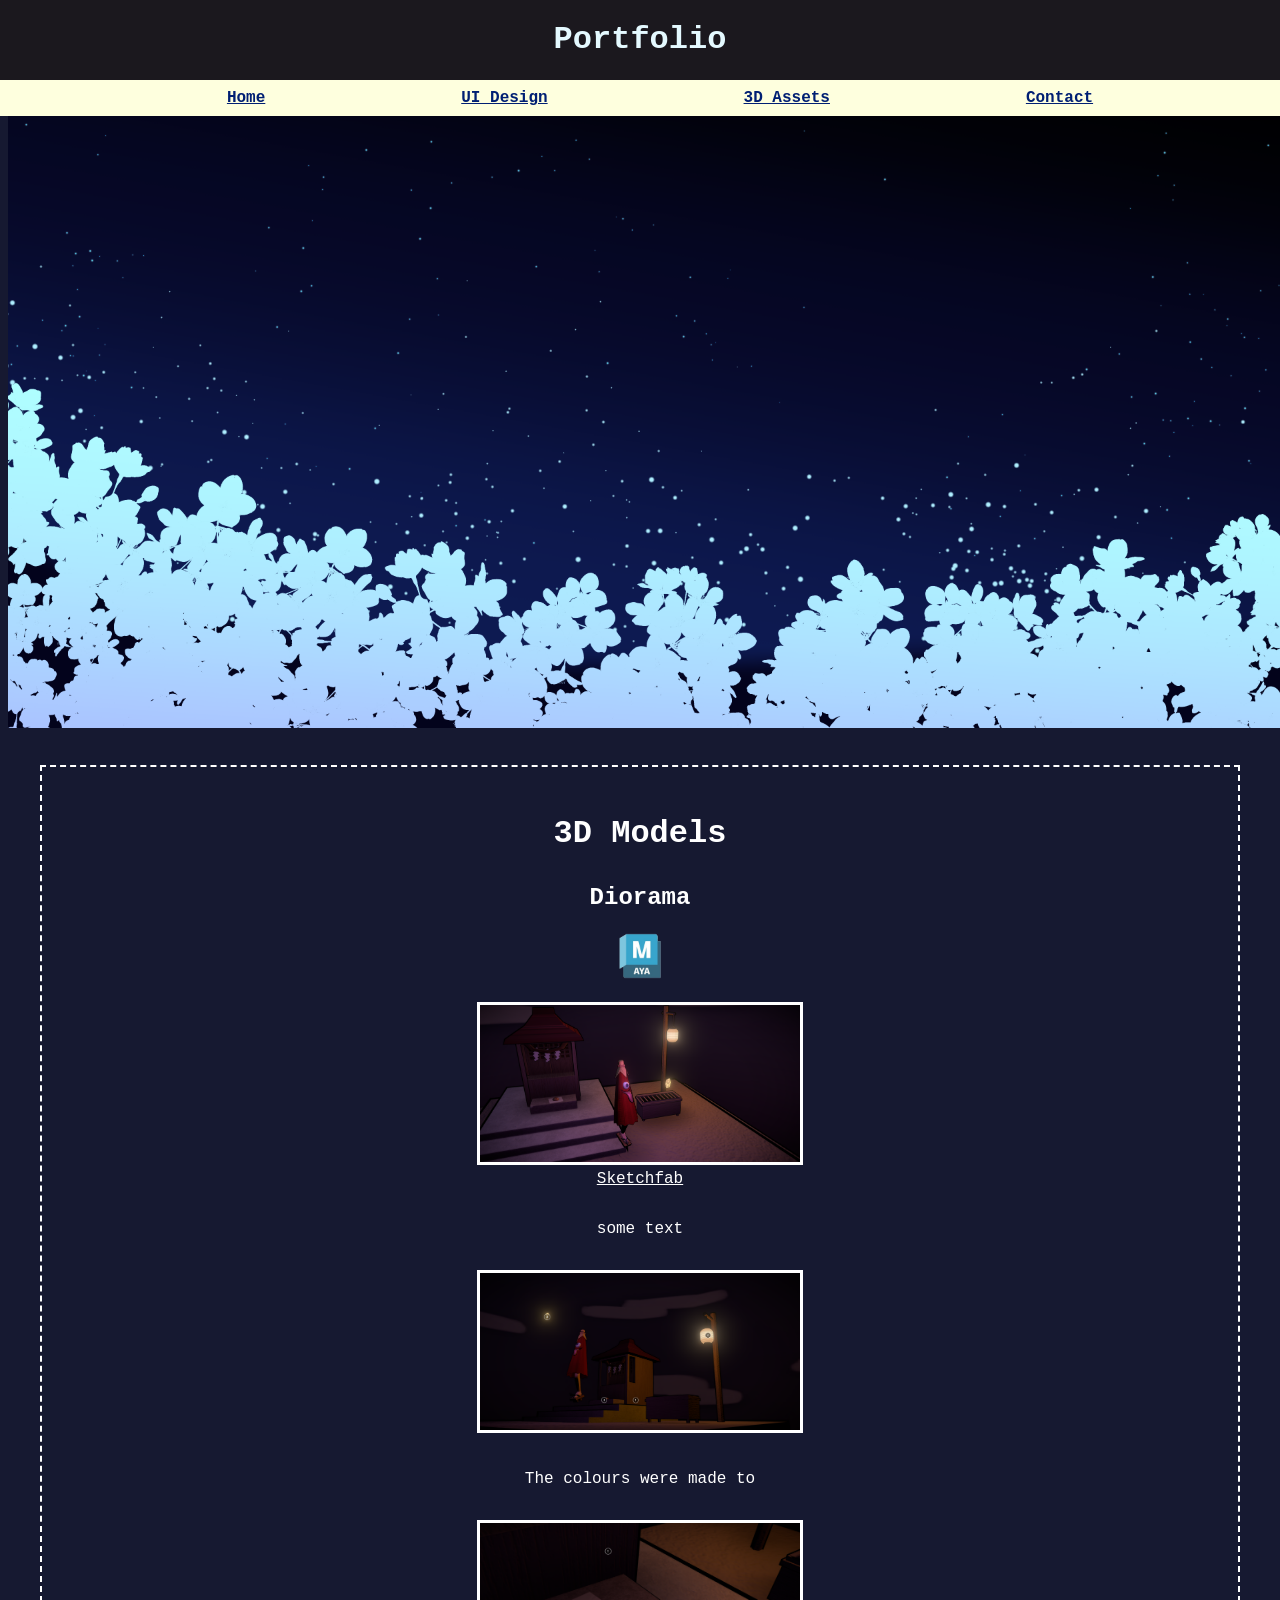
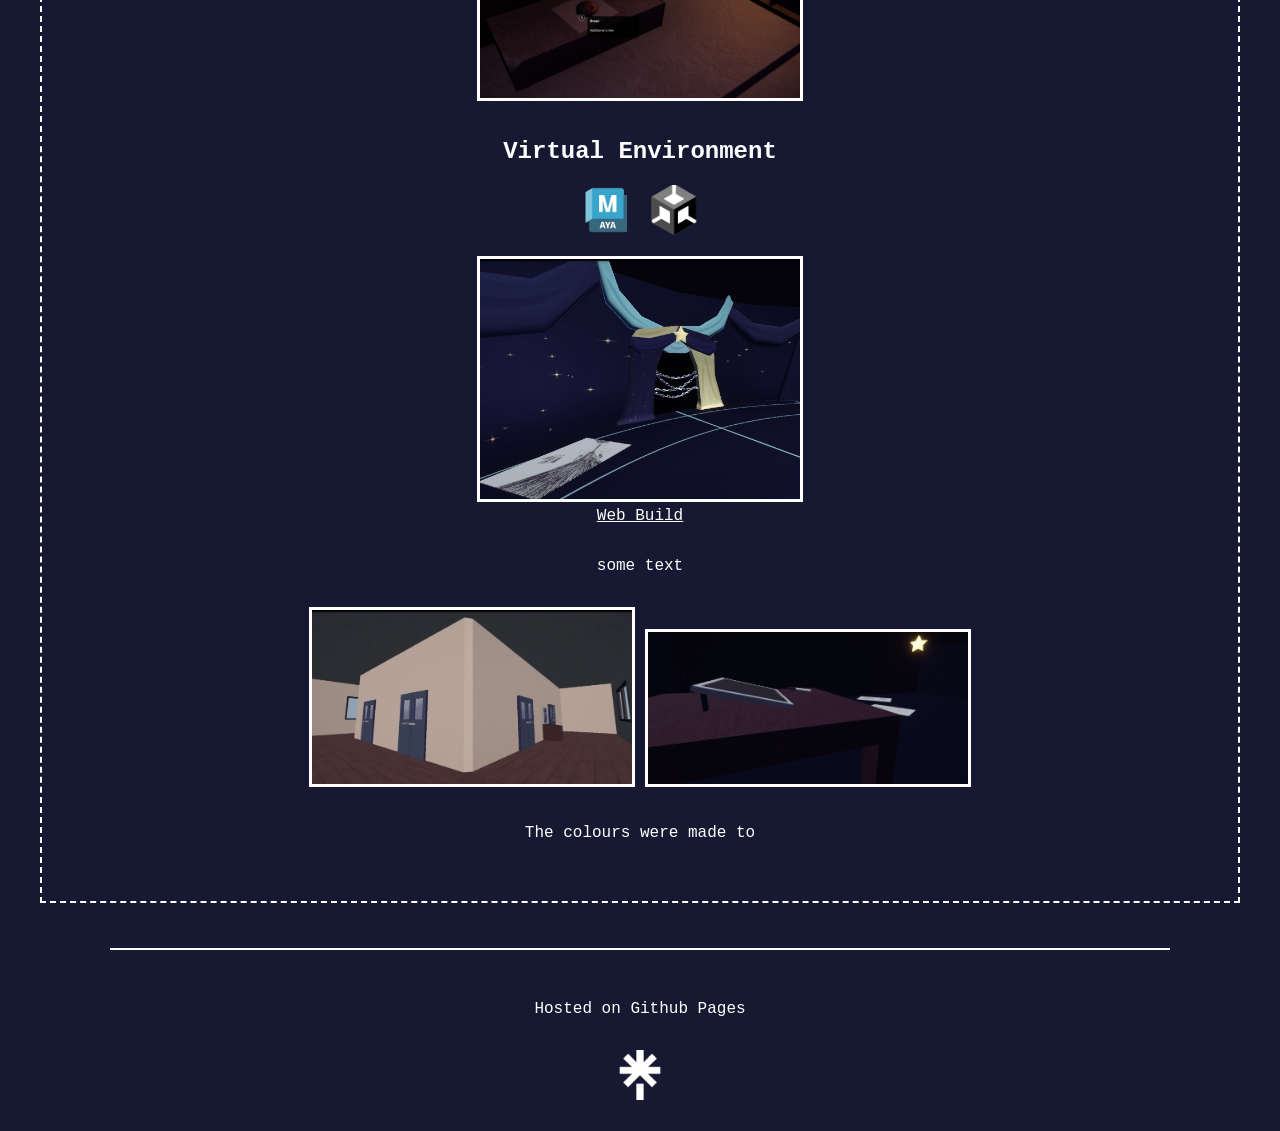
==== 3d.html @ a35e300b "formatting" ====
<!DOCTYPE html>
<html>
  <head>
    <meta charset="UTF-8">
    <meta name="viewport" content="width=device-width, initial-scale=1.0">
    <title>Portfolio</title>
    <link href="style.css" rel="stylesheet" type="text/css" media="all">
    <link rel="preconnect" href="https://fonts.googleapis.com">
    <style>@import url('https://fonts.googleapis.com/css2?family=Courier+Prime:ital,wght@0,400;0,700;1,400;1,700&display=swap');</style>
  </head>

  <body>
  <header>
    <h1 id="heading">Portfolio</h1>
    <nav id="bar">
      <ul><li><a href="index.html">Home</a></li><li><a href="ui.html">UI Design</a></li><li><a href="3d.html">3D Assets</a></li><li><a href="https://linktr.ee/sp.nets">Contact</a></li></ul>
    </nav>
  </header>

  <img src="images/nightskies.png" class="headerimg">

  <main>
    <h1 class="pagehead">3D Models</h1>
    <div class="contents">
      <h2>Diorama</h2>
      <div class="icontain"><img src="images/icons/maya.png" width="50" class="ic"></div>

      <figure><img src="images/3dmain.png" class="homeimg landscape"><figcaption><a href="https://sketchfab.com/3d-models/karakasa-kozou-6b78a85eda304ff49f73a67f6e572596" class="external">Sketchfab</a></figcaption></figure>
      <p>some text</p>

      <img src="/images/3dcaption.png" class="homeimg landscape">
      <p>The colours were made to </p>

      <img src="/images/3dbun.png" class="homeimg landscape">

      <h2>Virtual Environment</h2>
      <div class="icontain"><img src="images/icons/maya.png" width="50" class="ic"><img src="images/icons/unity.png" width="50" class="ic"></div>

      <figure><img src="images/vemain.png" class="homeimg landscape">
        <figcaption><a href="https://play.unity.com/en/games/dfba09a9-a2c1-4cbd-9737-eb854a62d9e9/webgl-build" class="external">Web Build</a></figcaption>
      </figure>
      <p>some text</p>

      <img src="/images/vecorner.png" class="homeimg landscape">
      <img src="/images/vetab.png" class="homeimg landscape">
      <p>The colours were made to </p>
    </div>
  </main>

  <footer>
    <p>Hosted on Github Pages</p>
    <a href="https://linktr.ee/sp.nets" class="external"><img src="images/icons/linktree.png" class="ic" width="50"></a>
  </footer>
  </body>
</html>
---- style.css ----
html {
  font-family: "Courier-Prime", Courier, monospace;
}
body {
  background-color:rgb(22, 25, 49);
  color: white;
  font-size: 16px;
}
main {
  margin: 2em;
  padding: 3vh;
  border: 2px dashed white;
  min-width: auto;
}
a {
  color:rgb(0, 31, 115)
}
a:visited {
  color: rgb(93, 16, 142);
}
li {
  padding: 1vh;
  transition: scale 0.1s ease;
}
li:hover {
  scale: 1.1;
}
h1 {
  text-align: center;
}
header {
  position: fixed;
  background-color: rgb(27, 24, 30);
  top: 0;
  left: 0;
  width: 100%;
  height: 12vh;
  align-content: center;
  color: rgb(228, 249, 255);
}
#symbol {
  position: fixed;
  height: 10vh;
  width: 10vh;
  margin-left: 8vh;
  margin-top: 1vh;
}
.headerimg {
  margin: auto;
  width: 100vw;
}
ul {
  display: flex;
  list-style-type: none;
  text-align: center;
  justify-content: space-evenly;
  font-weight: bold;
}
nav {
  background-color: rgb(254, 255, 222);
}
h2 {
  margin-top: 2rem;
  text-align: center;
}
#gallery {
  text-align: center;
  display: grid;
  grid-template-areas: 
  "home1 home2"
  "home3 home4"
  "home5 home6";
  align-items: center;
  padding: 5rem;
}
.ic {
  padding:0vh 1vh;
}
.icontain {
  margin-bottom: 1rem;
}
.contents{ 
  text-align: center;
}
.homeimg {
  align-self: center;
  border: 3px solid white;
  max-width: 25vw;
}
.external {
  color: white;
}
.external:visited {
  color:white;
}
footer {
  border-top: 2px solid white;
  left: 0;
  width: 80vw;
  text-align: center;
  padding: 2vh;
  margin: auto;
  margin-top: 5vh;
}
.portrait {
  width: 30vh;
}
.landscape {
  width: 70vw;
}
p {
  padding: 1rem;
}
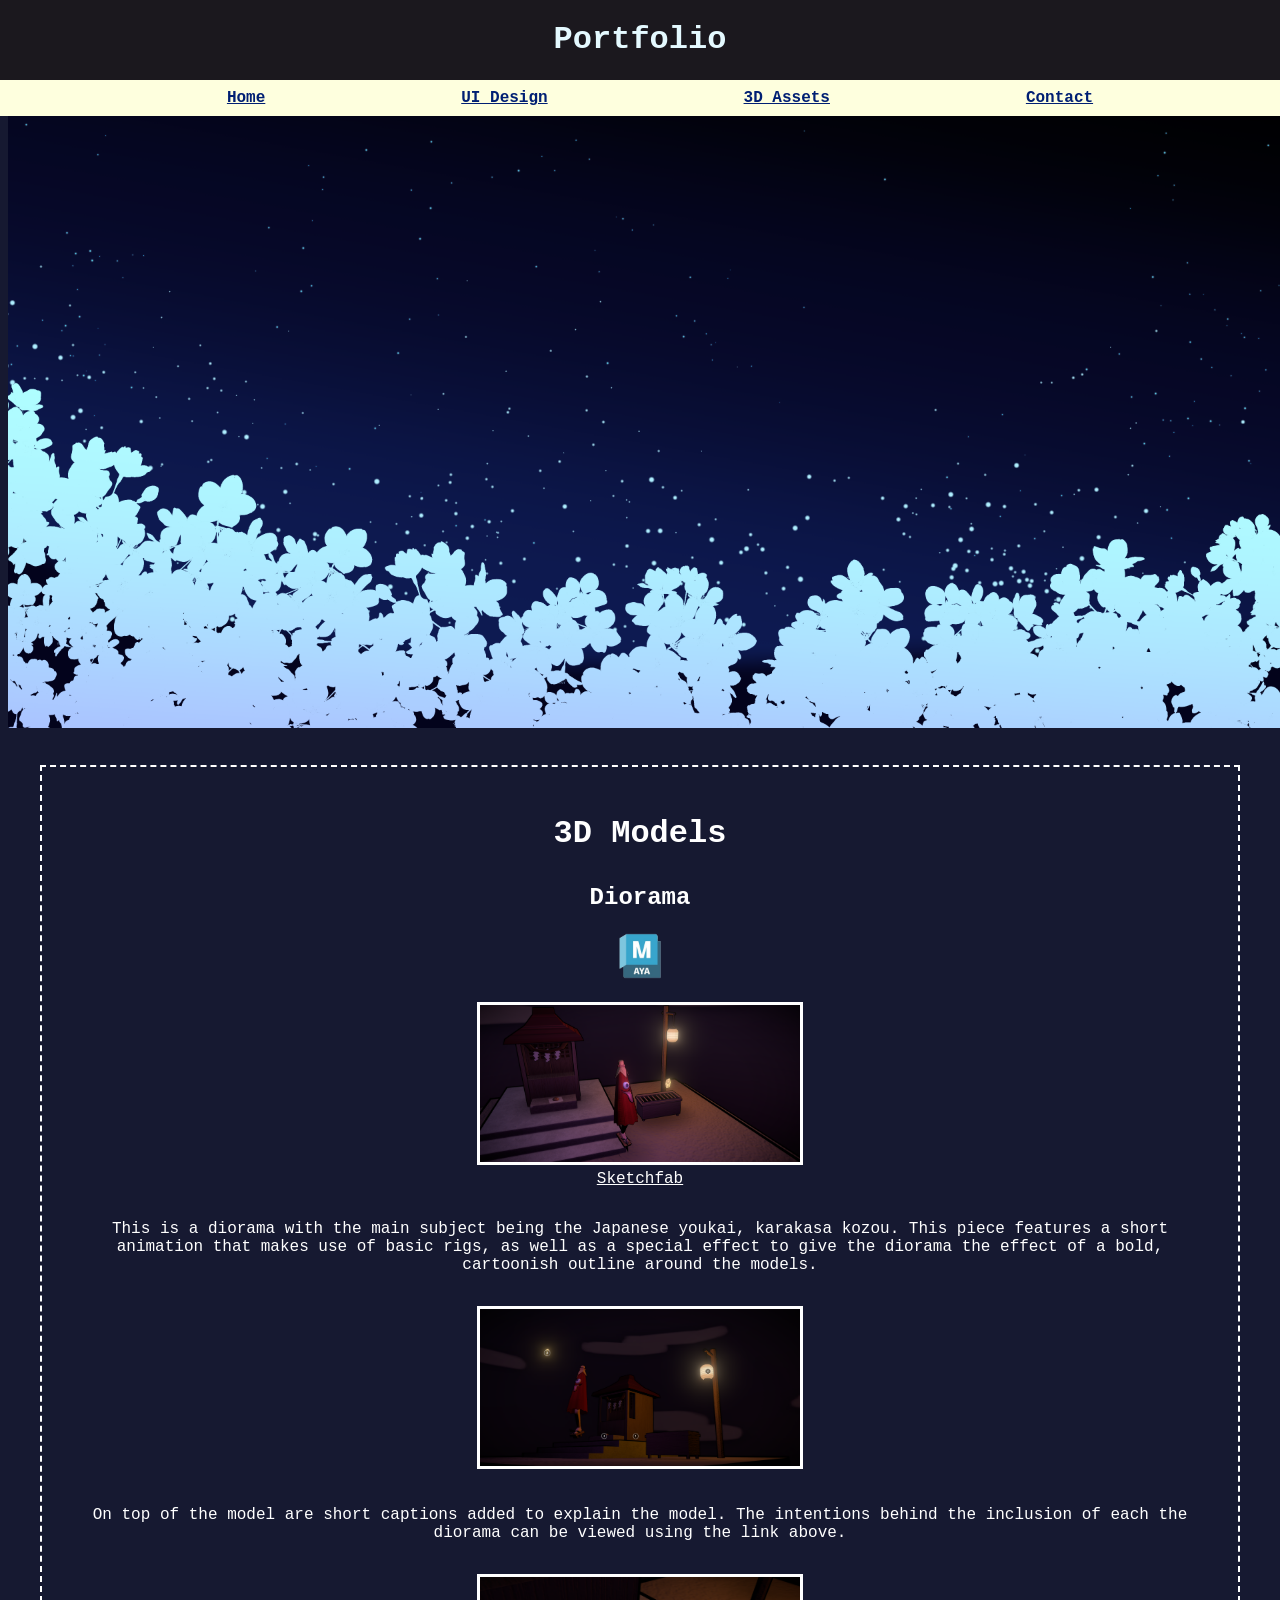
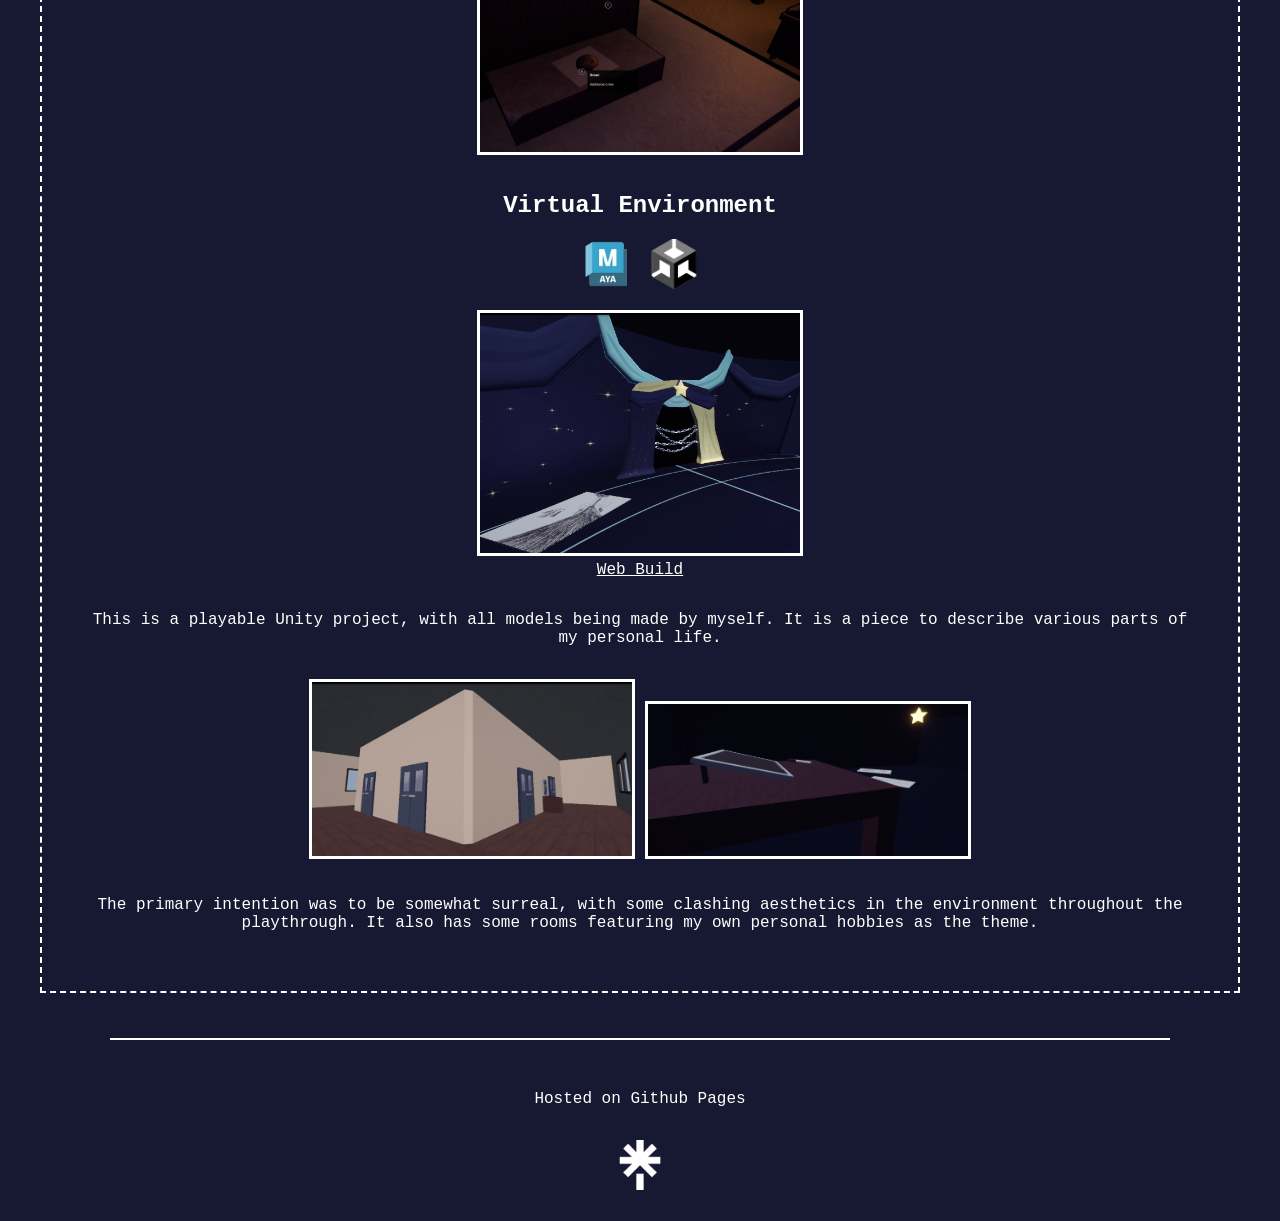
==== commit 7b67eea8: "recovered" ====
--- a/3d.html
+++ b/3d.html
@@ -17,39 +17,39 @@
     </nav>
   </header>
 
-  <img src="images/nightskies.png" class="headerimg">
+  <img src="./images/nightskies.png" alt="Header image showing flowers under the night sky." class="headerimg">
 
   <main>
     <h1 class="pagehead">3D Models</h1>
     <div class="contents">
       <h2>Diorama</h2>
-      <div class="icontain"><img src="images/icons/maya.png" width="50" class="ic"></div>
+      <div class="icontain"><img src="./images/icons/maya.png" width="50" class="ic"></div>
 
-      <figure><img src="images/3dmain.png" class="homeimg landscape"><figcaption><a href="https://sketchfab.com/3d-models/karakasa-kozou-6b78a85eda304ff49f73a67f6e572596" class="external">Sketchfab</a></figcaption></figure>
-      <p>some text</p>
+      <figure><img src="./images/3dmain.png" class="homeimg landscape"><figcaption><a href="https://sketchfab.com/3d-models/karakasa-kozou-6b78a85eda304ff49f73a67f6e572596" class="external">Sketchfab</a></figcaption></figure>
+      <p>This is a diorama with the main subject being the Japanese youkai, karakasa kozou. This piece features a short animation that makes use of basic rigs, as well as a special effect to give the diorama the effect of a bold, cartoonish outline around the models.</p>
 
-      <img src="/images/3dcaption.png" class="homeimg landscape">
-      <p>The colours were made to </p>
+      <img src="./images/3dcaption.png" class="homeimg landscape">
+      <p>On top of the model are short captions added to explain the model. The intentions behind the inclusion of each the diorama can be viewed using the link above.</p>
 
-      <img src="/images/3dbun.png" class="homeimg landscape">
+      <img src="./images/3dbun.png" class="homeimg landscape">
 
       <h2>Virtual Environment</h2>
-      <div class="icontain"><img src="images/icons/maya.png" width="50" class="ic"><img src="images/icons/unity.png" width="50" class="ic"></div>
+      <div class="icontain"><img src="./images/icons/maya.png" width="50" class="ic"><img src="./images/icons/unity.png" width="50" class="ic"></div>
 
-      <figure><img src="images/vemain.png" class="homeimg landscape">
+      <figure><img src="./images/vemain.png" class="homeimg landscape">
         <figcaption><a href="https://play.unity.com/en/games/dfba09a9-a2c1-4cbd-9737-eb854a62d9e9/webgl-build" class="external">Web Build</a></figcaption>
       </figure>
-      <p>some text</p>
+      <p>This is a playable Unity project, with all models being made by myself. It is a piece to describe various parts of my personal life.</p>
 
-      <img src="/images/vecorner.png" class="homeimg landscape">
-      <img src="/images/vetab.png" class="homeimg landscape">
-      <p>The colours were made to </p>
+      <img src="./images/vecorner.png" class="homeimg landscape">
+      <img src="./images/vetab.png" class="homeimg landscape">
+      <p>The primary intention was to be somewhat surreal, with some clashing aesthetics in the environment throughout the playthrough. It also has some rooms featuring my own personal hobbies as the theme.</p>
     </div>
   </main>
 
   <footer>
     <p>Hosted on Github Pages</p>
-    <a href="https://linktr.ee/sp.nets" class="external"><img src="images/icons/linktree.png" class="ic" width="50"></a>
+    <a href="https://linktr.ee/sp.nets" class="external"><img src="./images/icons/linktree.png" class="ic" width="50"></a>
   </footer>
   </body>
 </html>
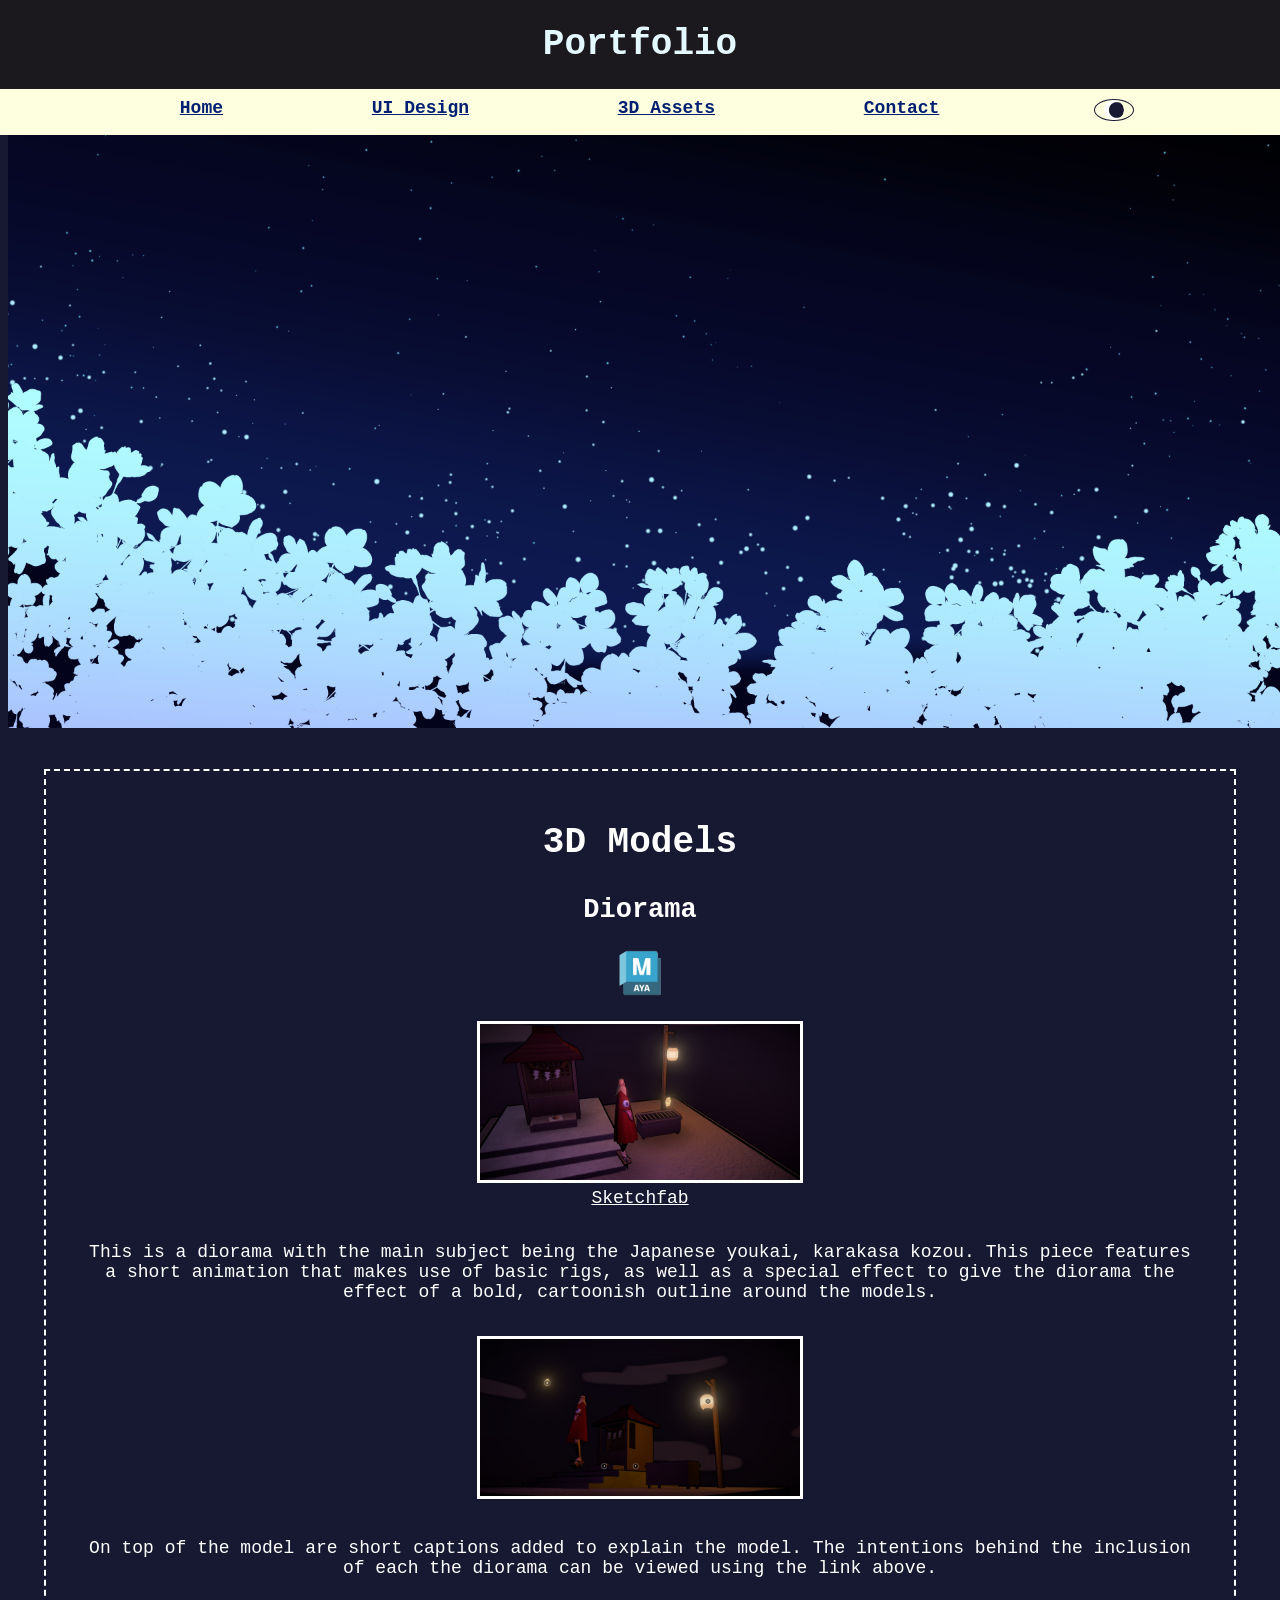
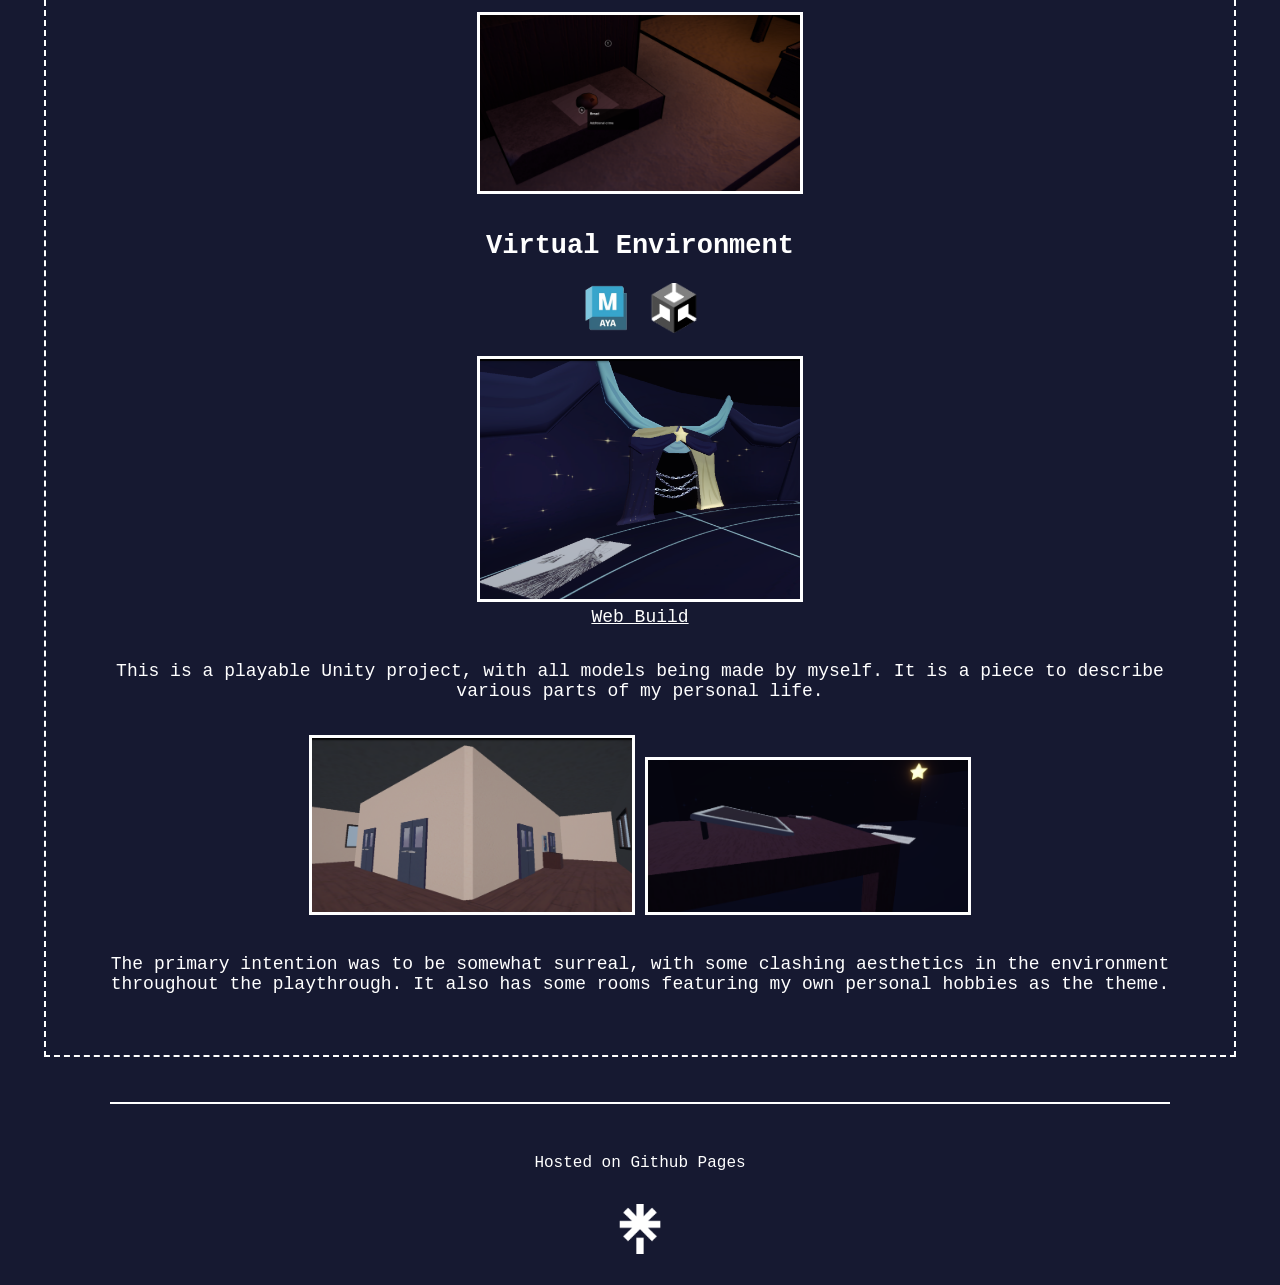
==== commit 656be737: "triggerlm, bg" ====
--- a/3d.html
+++ b/3d.html
@@ -7,13 +7,20 @@
     <link href="style.css" rel="stylesheet" type="text/css" media="all">
     <link rel="preconnect" href="https://fonts.googleapis.com">
     <style>@import url('https://fonts.googleapis.com/css2?family=Courier+Prime:ital,wght@0,400;0,700;1,400;1,700&display=swap');</style>
+    <script src="script.js" defer></script>
   </head>
 
   <body>
   <header>
     <h1 id="heading">Portfolio</h1>
     <nav id="bar">
-      <ul><li><a href="index.html">Home</a></li><li><a href="ui.html">UI Design</a></li><li><a href="3d.html">3D Assets</a></li><li><a href="https://linktr.ee/sp.nets">Contact</a></li></ul>
+      <ul>
+        <li><a href="index.html">Home</a></li>
+        <li><a href="ui.html">UI Design</a></li>
+        <li><a href="3d.html">3D Assets</a></li>
+        <li><a href="https://linktr.ee/sp.nets">Contact</a></li>
+        <li><button id="lightson"><img src="./images/icons/moon.png" width="20" class="ic"></button></li>
+      </ul>
     </nav>
   </header>
 
--- a/style.css
+++ b/style.css
@@ -4,7 +4,7 @@
 body {
   background-color:rgb(22, 25, 49);
   color: white;
-  font-size: 16px;
+  font-size: 18px;
 }
 main {
   margin: 2em;
@@ -34,16 +34,10 @@
   top: 0;
   left: 0;
   width: 100%;
-  height: 12vh;
+  height: 13vh;
   align-content: center;
   color: rgb(228, 249, 255);
-}
-#symbol {
-  position: fixed;
-  height: 10vh;
-  width: 10vh;
-  margin-left: 8vh;
-  margin-top: 1vh;
+  margin: 0;
 }
 .headerimg {
   margin: auto;
@@ -58,6 +52,10 @@
 }
 nav {
   background-color: rgb(254, 255, 222);
+}
+#lightson {
+  border: none;
+  background: none;
 }
 h2 {
   margin-top: 2rem;
@@ -101,6 +99,7 @@
   padding: 2vh;
   margin: auto;
   margin-top: 5vh;
+  font-size: 16px;
 }
 .portrait {
   width: 30vh;
@@ -110,4 +109,37 @@
 }
 p {
   padding: 1rem;
+}
+.background {
+  display: flex;
+  mix-blend-mode: add;
+  z-index: -1;
+  position: fixed;
+  align-self: center;
+}
+button {
+  outline: none;
+  background-color: none;
+}
+#lightson .ic {
+  border: 1px solid rgb(22, 25, 49);
+  border-radius: 50%;
+}
+
+.lightmain {
+  background-color: rgb(208, 249, 255);
+  color:black;
+}
+.lightmain main {
+  border: 2px dashed rgb(22, 25, 49);
+}
+.lightmain .homeimg {
+  border: 3px solid rgb(22, 25, 49);
+}
+.lightmain .headerimg {
+  border: none;
+  box-shadow: 0px 0px 15px rgb(22, 25, 49);
+}
+.lightmain footer {
+  border-top: 2px solid rgb(22, 25, 49);
 }
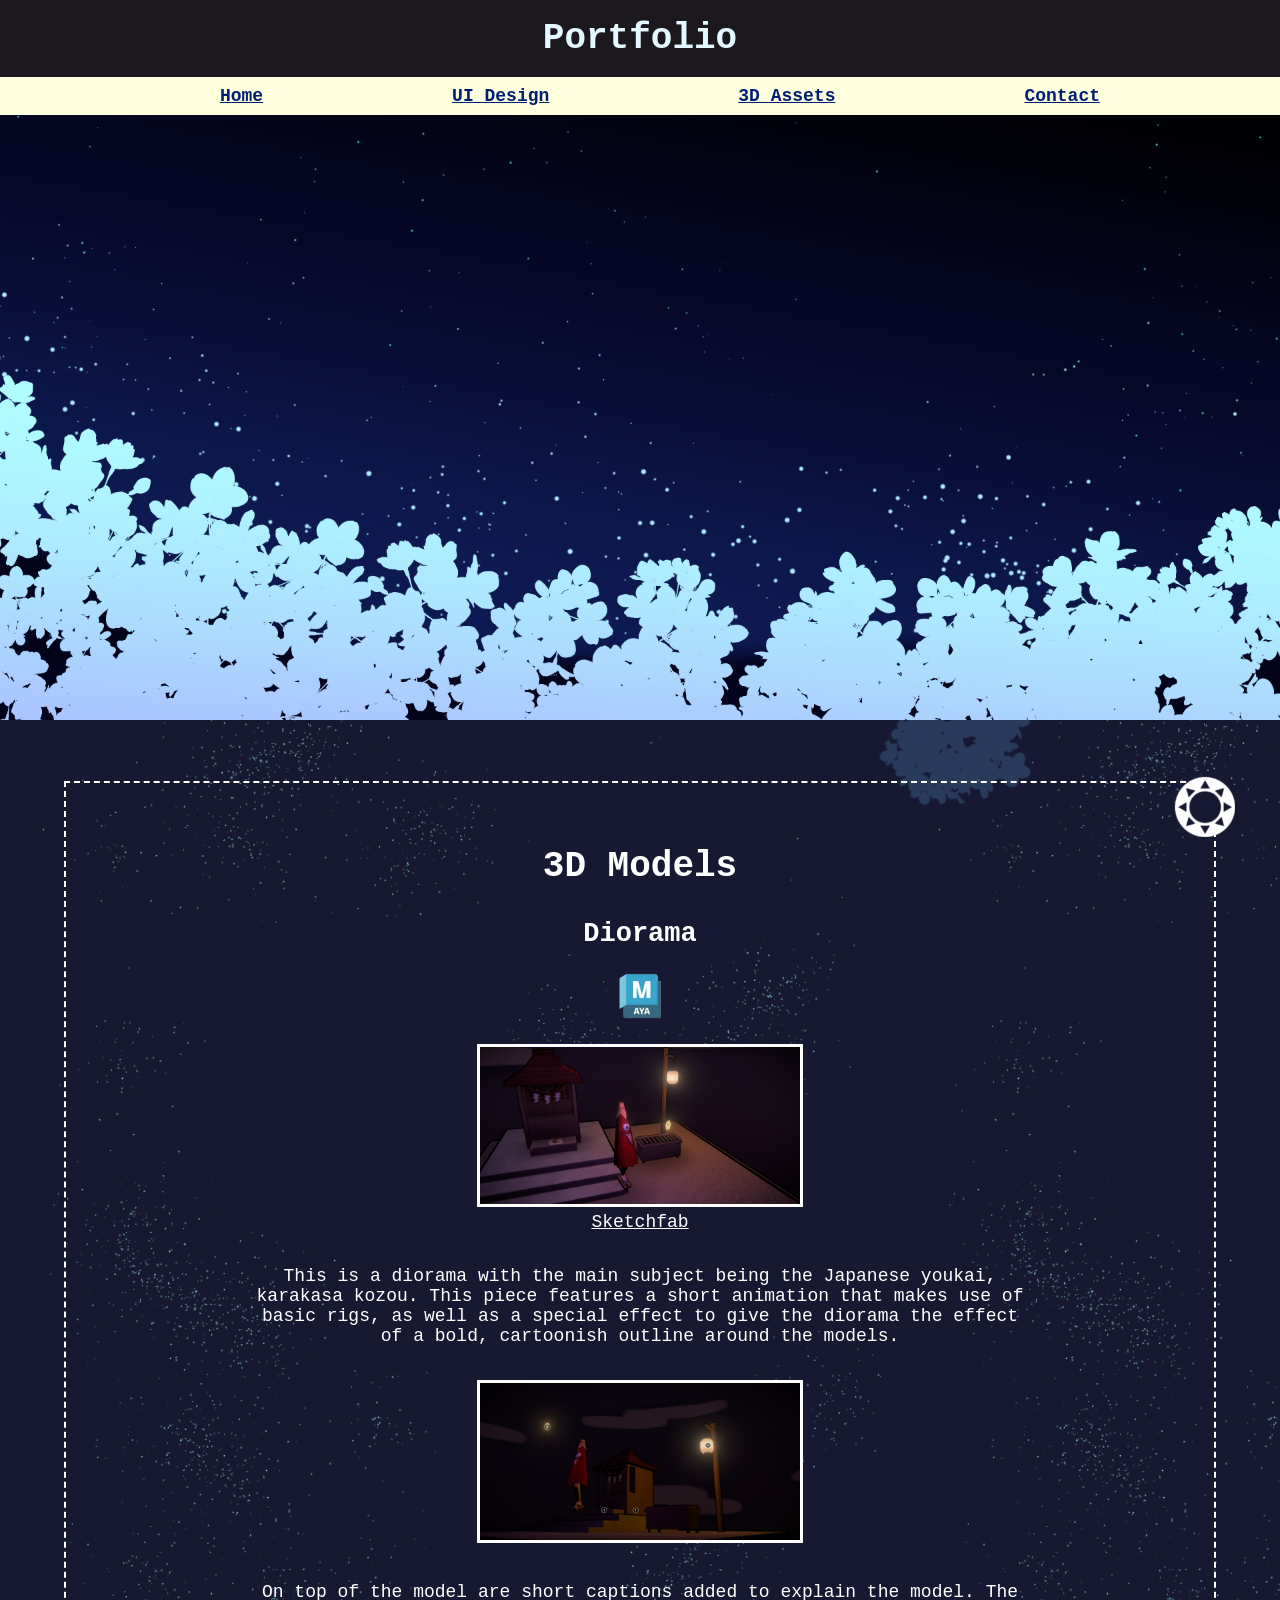
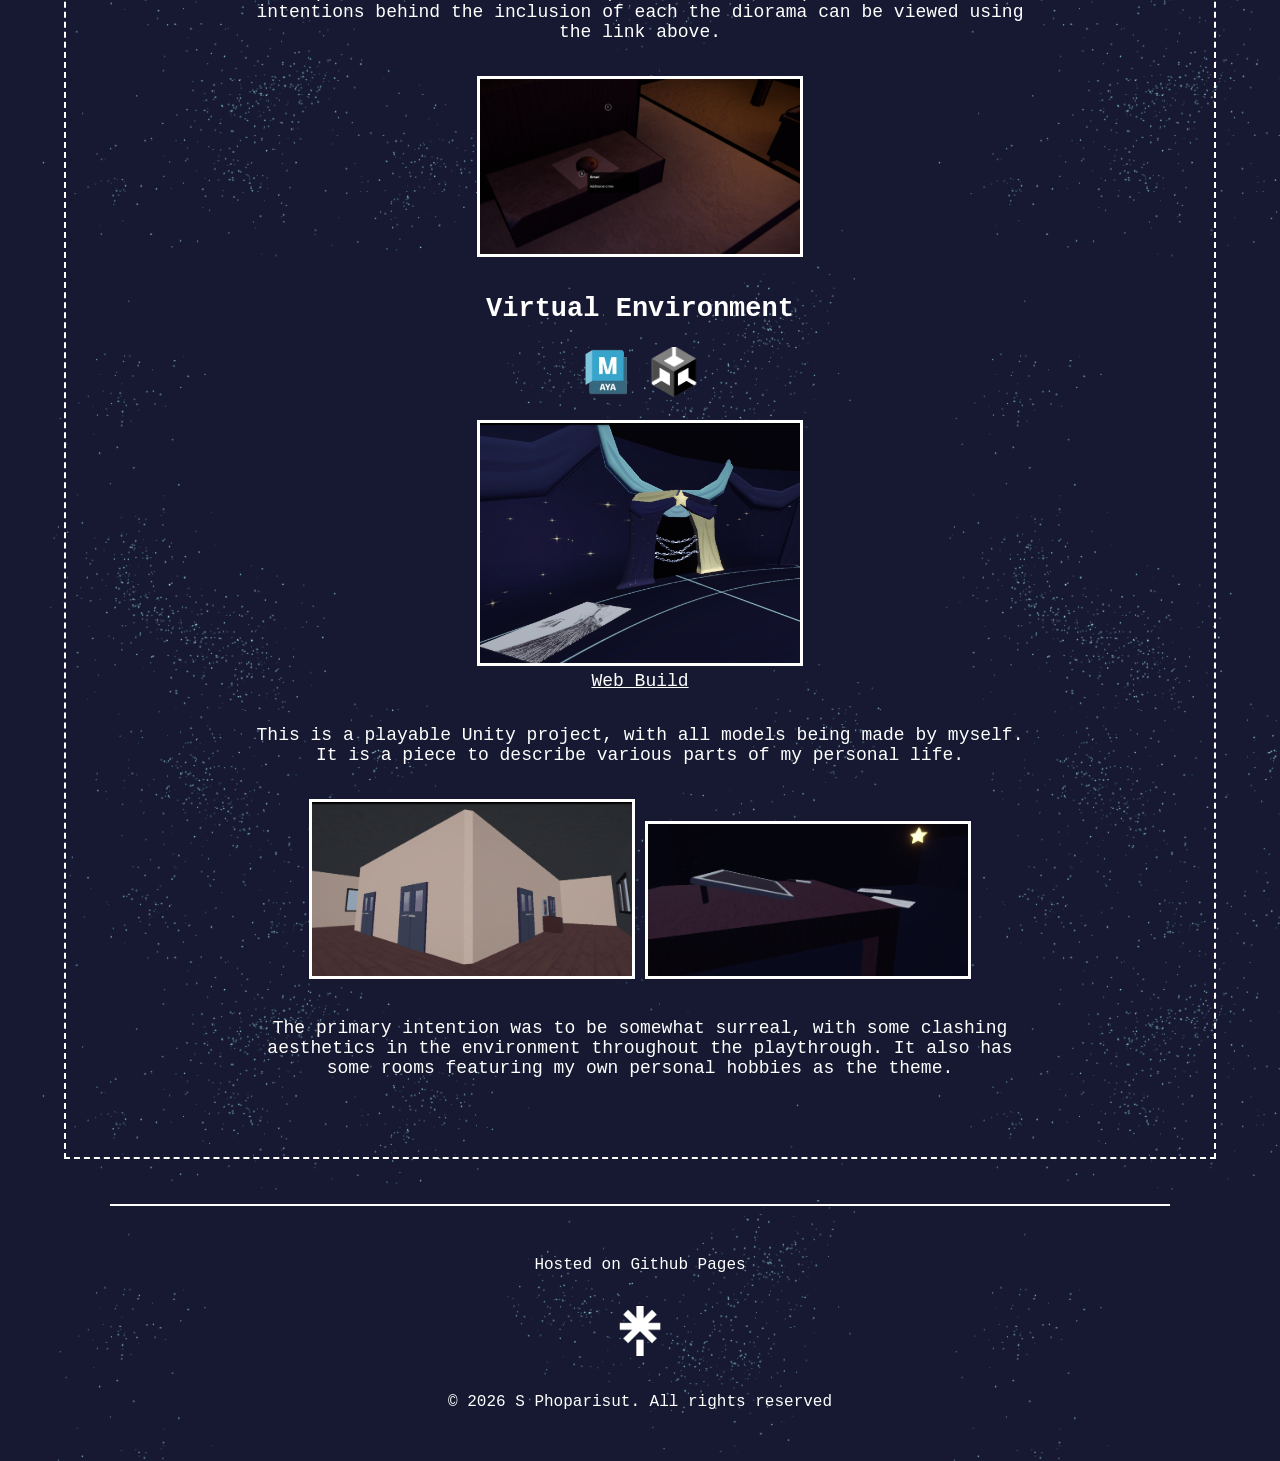
==== commit 158bb5eb: "bunch of stuff" ====
--- a/3d.html
+++ b/3d.html
@@ -10,7 +10,7 @@
     <script src="script.js" defer></script>
   </head>
 
-  <body>
+  <body id="maincontent">
   <header>
     <h1 id="heading">Portfolio</h1>
     <nav id="bar">
@@ -19,12 +19,14 @@
         <li><a href="ui.html">UI Design</a></li>
         <li><a href="3d.html">3D Assets</a></li>
         <li><a href="https://linktr.ee/sp.nets">Contact</a></li>
-        <li><button id="lightson"><img src="./images/icons/moon.png" width="20" class="ic"></button></li>
       </ul>
     </nav>
   </header>
 
-  <img src="./images/nightskies.png" alt="Header image showing flowers under the night sky." class="headerimg">
+  <img src="./images/nightskies.png" alt="Header image showing flowers under the night sky." id="headerimg">
+  <img src="./images/bgimg/bgf.png" class="background" id="background1" width="400">
+  <img src="./images/bgimg/bgf2.png" class="background" id="background2" width="400">
+  <button id="lightson"><img id="lightonimg" src="./images/icons/sun.png" height="60"></button>
 
   <main>
     <h1 class="pagehead">3D Models</h1>
@@ -57,6 +59,7 @@
   <footer>
     <p>Hosted on Github Pages</p>
     <a href="https://linktr.ee/sp.nets" class="external"><img src="./images/icons/linktree.png" class="ic" width="50"></a>
+    <p>© 2026 S Phoparisut. All rights reserved</p>
   </footer>
   </body>
 </html>
--- a/style.css
+++ b/style.css
@@ -5,12 +5,19 @@
   background-color:rgb(22, 25, 49);
   color: white;
   font-size: 18px;
+  margin: 0;
+  background-image: url(./images/bgimg/bgstars.png);
+  background-attachment: scroll;
+  background-size: 70%;
 }
 main {
   margin: 2em;
-  padding: 3vh;
+  padding: 5vh;
   border: 2px dashed white;
   min-width: auto;
+  margin-left: 5vw;
+  margin-right: 5vw;
+  
 }
 a {
   color:rgb(0, 31, 115)
@@ -20,12 +27,13 @@
 }
 li {
   padding: 1vh;
-  transition: scale 0.1s ease;
+  transition: scale 0.15s ease;
 }
 li:hover {
   scale: 1.1;
 }
 h1 {
+  margin: 2vh;
   text-align: center;
 }
 header {
@@ -34,14 +42,14 @@
   top: 0;
   left: 0;
   width: 100%;
-  height: 13vh;
+  height: 12vh;
   align-content: center;
   color: rgb(228, 249, 255);
-  margin: 0;
 }
-.headerimg {
+#headerimg {
   margin: auto;
   width: 100vw;
+  right: 0;
 }
 ul {
   display: flex;
@@ -49,6 +57,7 @@
   text-align: center;
   justify-content: space-evenly;
   font-weight: bold;
+  margin-top: 0;
 }
 nav {
   background-color: rgb(254, 255, 222);
@@ -56,6 +65,16 @@
 #lightson {
   border: none;
   background: none;
+}
+#lightonimg {
+  z-index: 3;
+  position: fixed;
+  bottom: 7vh;
+  right: 5vh;
+  transition: scale 0.2s ease;
+}
+#lightonimg:hover {
+  scale: 1.2;
 }
 h2 {
   margin-top: 2rem;
@@ -69,7 +88,7 @@
   "home3 home4"
   "home5 home6";
   align-items: center;
-  padding: 5rem;
+  padding: 2%;
 }
 .ic {
   padding:0vh 1vh;
@@ -79,6 +98,10 @@
 }
 .contents{ 
   text-align: center;
+}
+.contents p {
+  margin-left: 10vw;
+  margin-right: 10vw;
 }
 .homeimg {
   align-self: center;
@@ -102,7 +125,7 @@
   font-size: 16px;
 }
 .portrait {
-  width: 30vh;
+  max-height: 50vh;
 }
 .landscape {
   width: 70vw;
@@ -111,23 +134,36 @@
   padding: 1rem;
 }
 .background {
-  display: flex;
-  mix-blend-mode: add;
+  mix-blend-mode: hard-light;
+  position: fixed;
+  opacity: 20%;
+}
+#background1 {
+  margin: auto;
+  top: 15vh;
+  left: 3vw;
+  z-index: -2;
+}
+#background2 {
+  bottom: 10vh;
+  right: 5vw;
+  z-index: -3;
+}
+#starsimg {
   z-index: -1;
-  position: fixed;
-  align-self: center;
+  opacity: 80%;
+  bottom: 0px;
+  width: 100%;
+  overflow: hidden;
+  background-attachment: scroll;
 }
 button {
   outline: none;
   background-color: none;
 }
-#lightson .ic {
-  border: 1px solid rgb(22, 25, 49);
-  border-radius: 50%;
-}
 
 .lightmain {
-  background-color: rgb(208, 249, 255);
+  background-color: rgb(200, 250, 255);
   color:black;
 }
 .lightmain main {
@@ -142,4 +178,22 @@
 }
 .lightmain footer {
   border-top: 2px solid rgb(22, 25, 49);
+}
+.lightmain .background {
+  mix-blend-mode: multiply;
+  opacity: 75%;
+}
+.lightmain #starsimg {
+  mix-blend-mode: screen;
+}
+
+#loading {
+  position: fixed;
+  width: 100%;
+  height: 100%;
+  z-index: 5;
+  background-color: black;
+  display: flex;
+  align-items: center;
+  justify-content: center;
 }
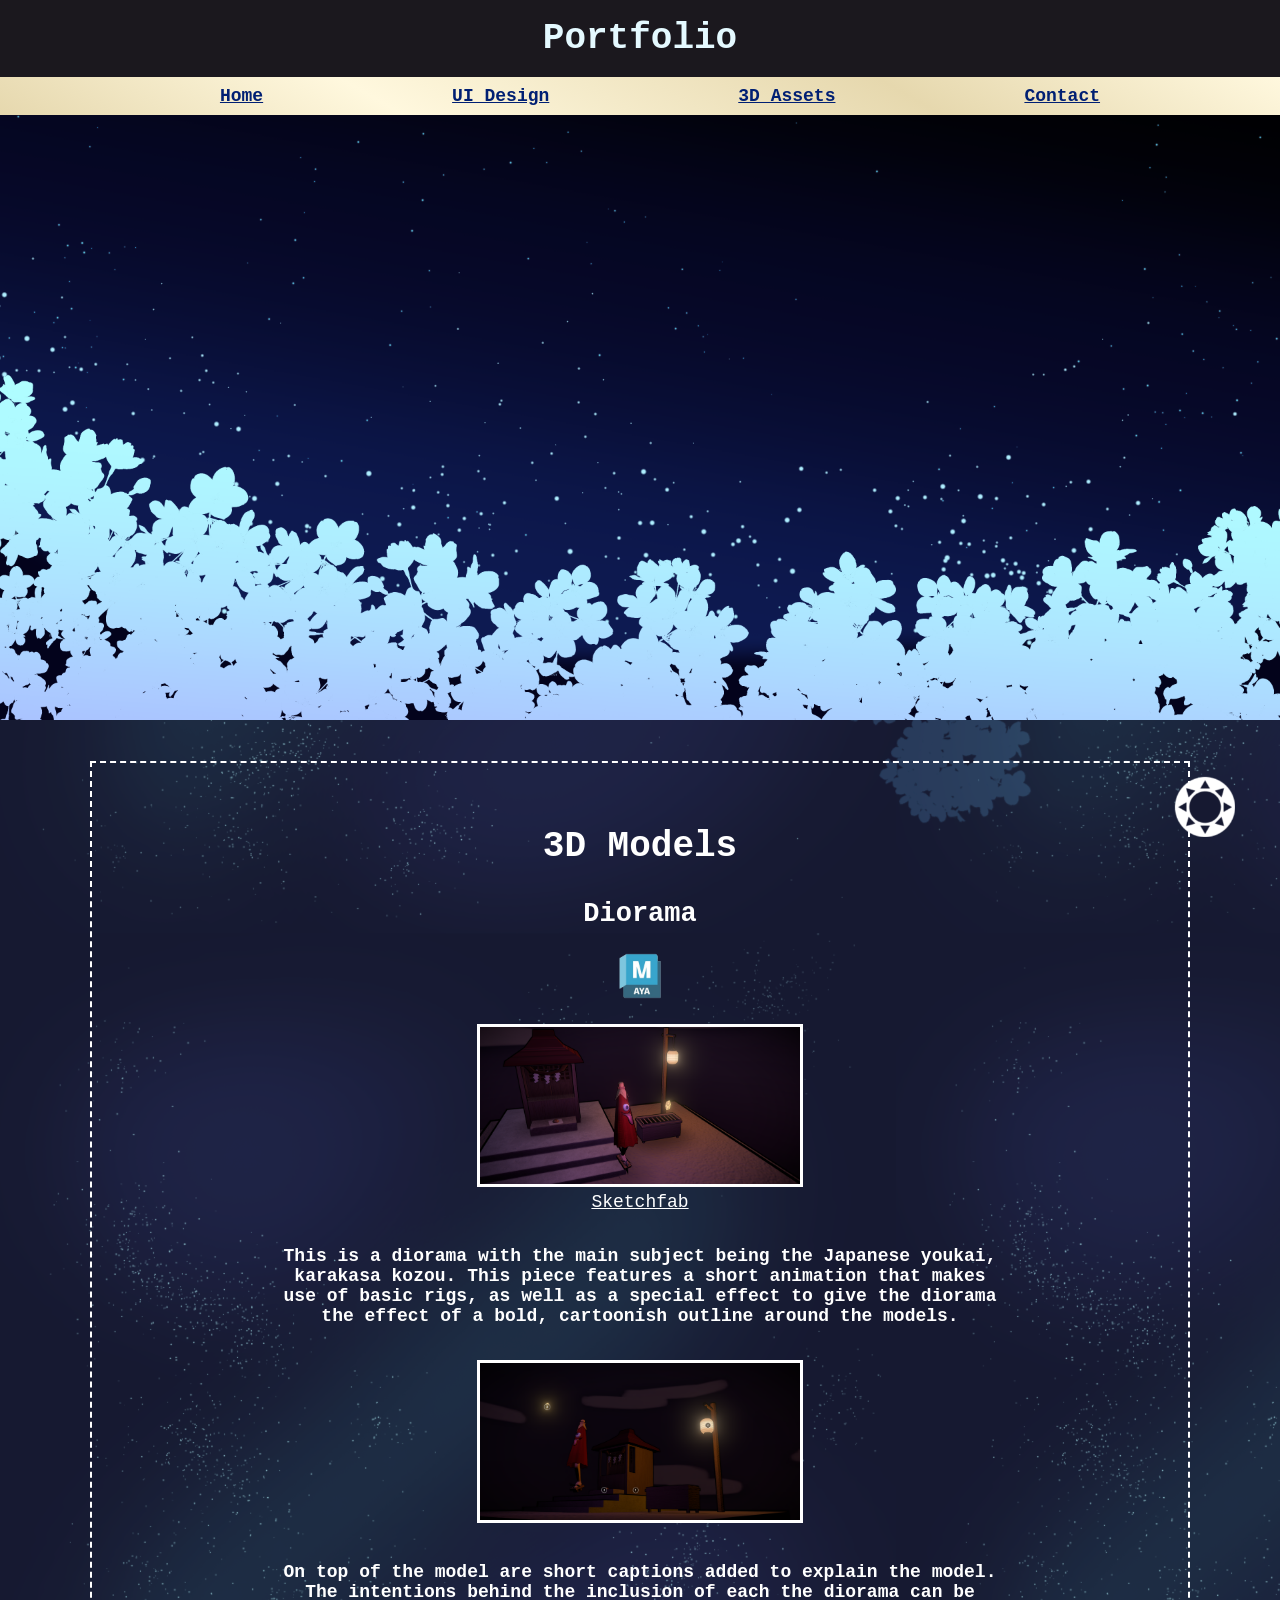
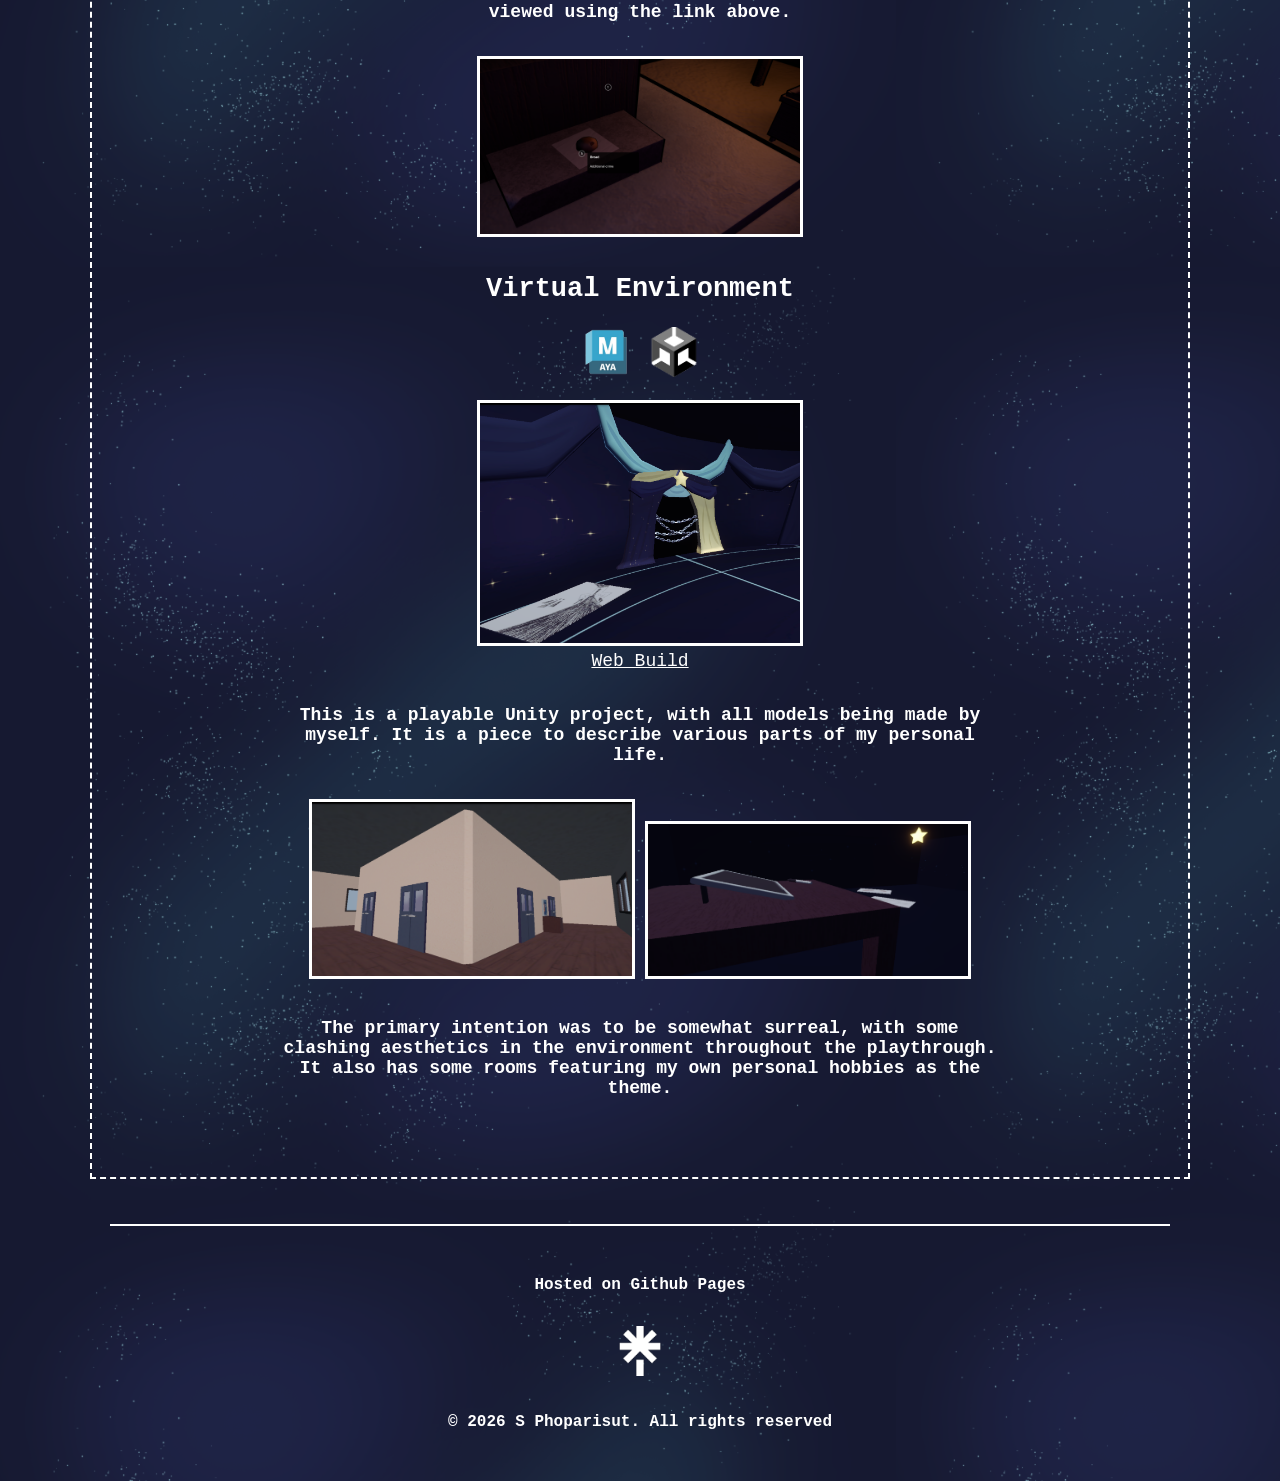
==== commit 226ee4f7: "minor fix and bg" ====
--- a/3d.html
+++ b/3d.html
@@ -11,8 +11,9 @@
   </head>
 
   <body id="maincontent">
-  <header>
-    <h1 id="heading">Portfolio</h1>
+    <div id="loading"></div>
+  <header id="heading">
+    <h1>Portfolio</h1>
     <nav id="bar">
       <ul>
         <li><a href="index.html">Home</a></li>
--- a/style.css
+++ b/style.css
@@ -6,17 +6,16 @@
   color: white;
   font-size: 18px;
   margin: 0;
-  background-image: url(./images/bgimg/bgstars.png);
+  background-image: url(./images/bgimg/bgstar.png);
   background-attachment: scroll;
   background-size: 70%;
+  background-blend-mode: screen;
 }
 main {
-  margin: 2em;
   padding: 5vh;
   border: 2px dashed white;
   min-width: auto;
-  margin-left: 5vw;
-  margin-right: 5vw;
+  margin: 1rem 7vw 2rem 7vw;
   
 }
 a {
@@ -61,6 +60,7 @@
 }
 nav {
   background-color: rgb(254, 255, 222);
+  background: linear-gradient(30deg,rgba(230, 216, 174, 1) 0%, rgba(255, 248, 222, 1) 30%, rgba(230, 216, 174, 1) 70%, rgba(255, 248, 222, 1) 100%);
 }
 #lightson {
   border: none;
@@ -89,6 +89,9 @@
   "home5 home6";
   align-items: center;
   padding: 2%;
+}
+p {
+  font-weight: 600;
 }
 .ic {
   padding:0vh 1vh;
@@ -140,23 +143,23 @@
 }
 #background1 {
   margin: auto;
-  top: 15vh;
+  top: 18vh;
   left: 3vw;
   z-index: -2;
 }
 #background2 {
-  bottom: 10vh;
+  bottom: 8vh;
   right: 5vw;
   z-index: -3;
 }
-#starsimg {
+/* #starsimg {
   z-index: -1;
   opacity: 80%;
   bottom: 0px;
   width: 100%;
   overflow: hidden;
   background-attachment: scroll;
-}
+} */
 button {
   outline: none;
   background-color: none;
@@ -172,9 +175,9 @@
 .lightmain .homeimg {
   border: 3px solid rgb(22, 25, 49);
 }
-.lightmain .headerimg {
+.lightmain #headerimg {
   border: none;
-  box-shadow: 0px 0px 15px rgb(22, 25, 49);
+  box-shadow: 0px 0px 15px rgb(9, 28, 104);
 }
 .lightmain footer {
   border-top: 2px solid rgb(22, 25, 49);
@@ -182,9 +185,6 @@
 .lightmain .background {
   mix-blend-mode: multiply;
   opacity: 75%;
-}
-.lightmain #starsimg {
-  mix-blend-mode: screen;
 }
 
 #loading {
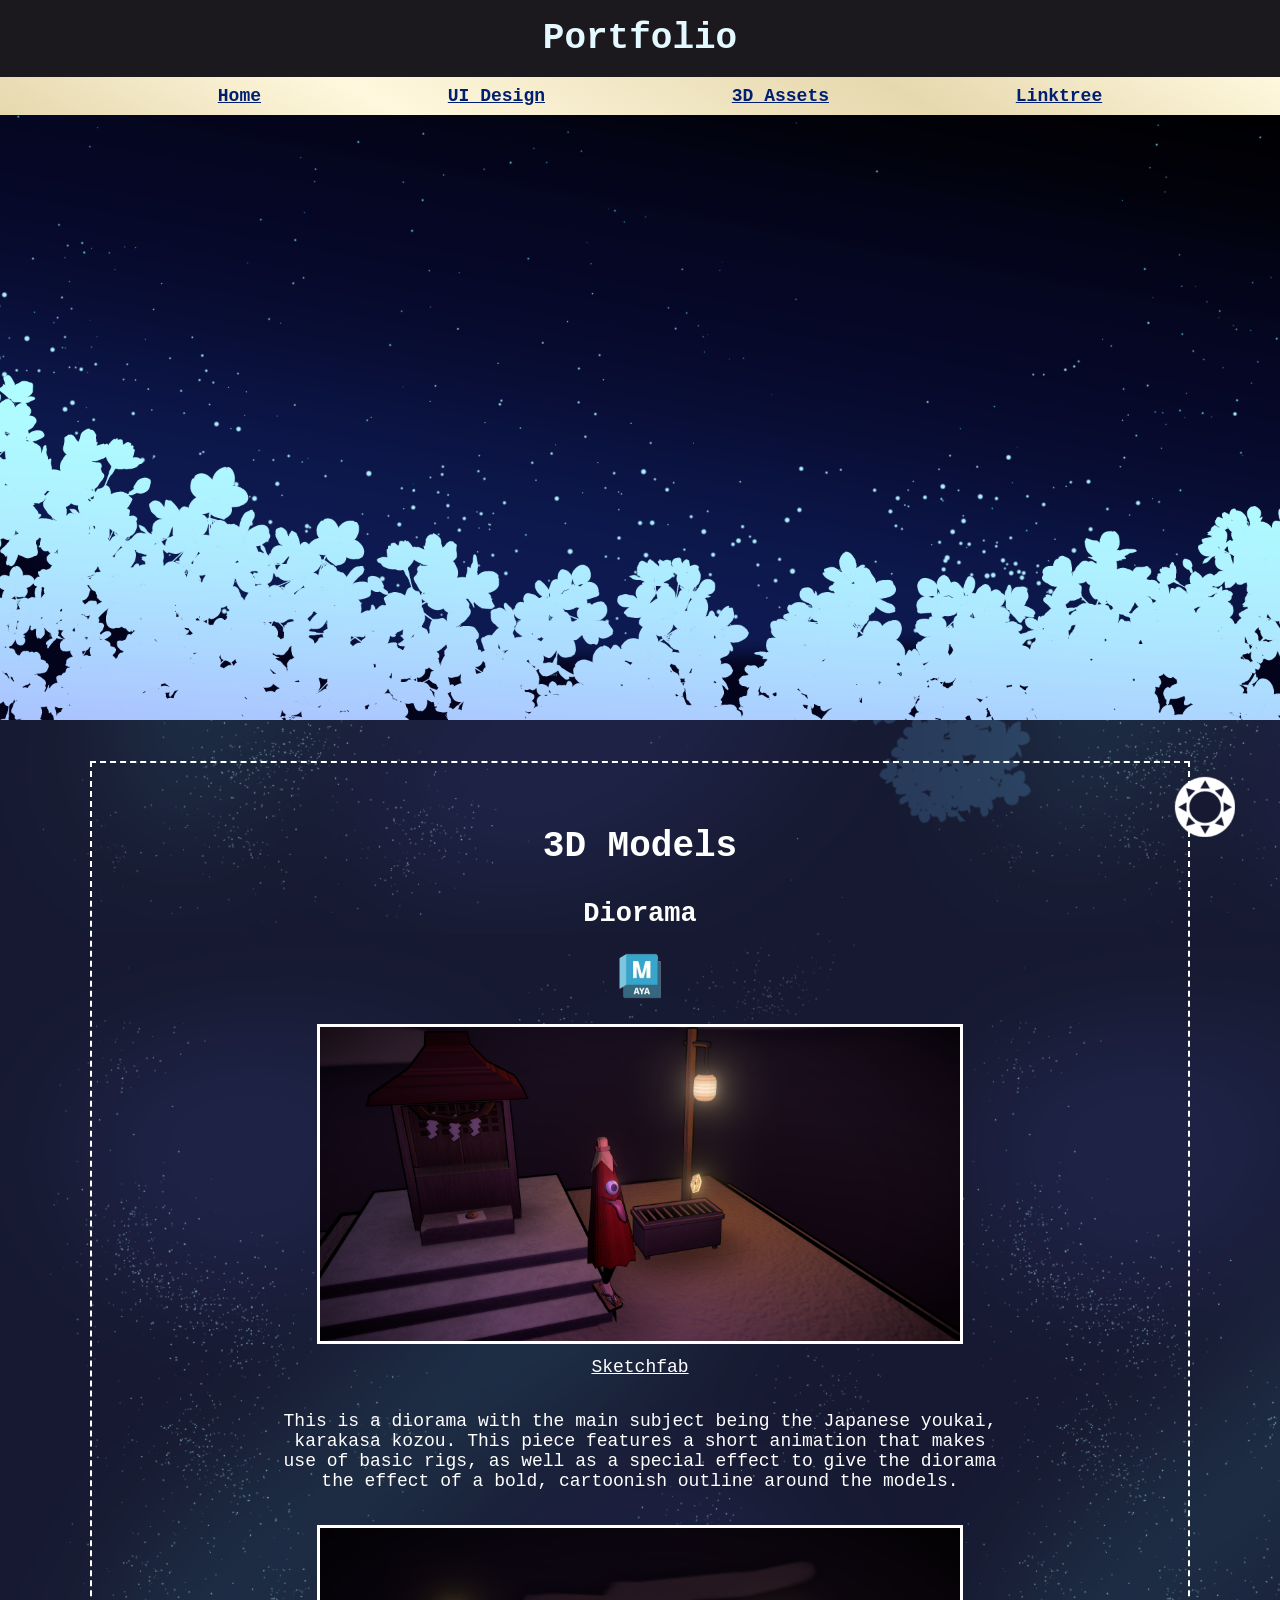
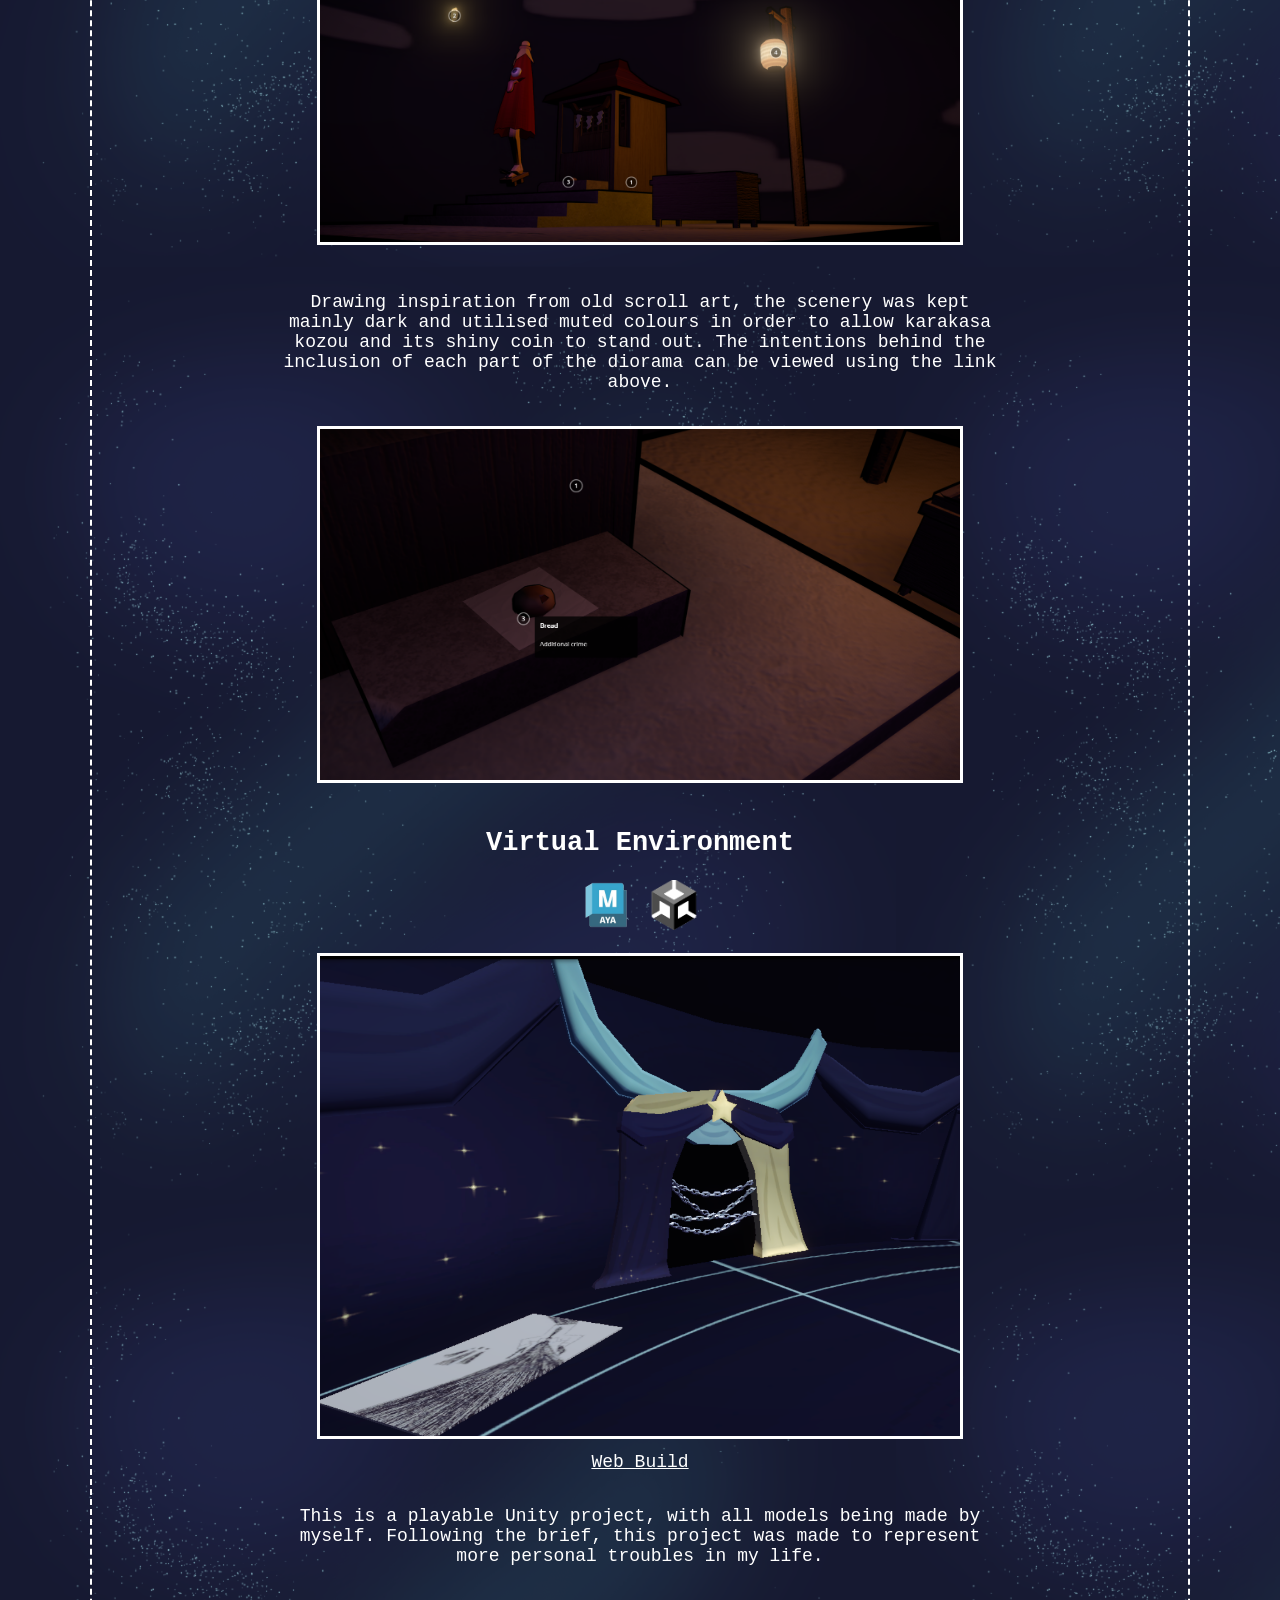
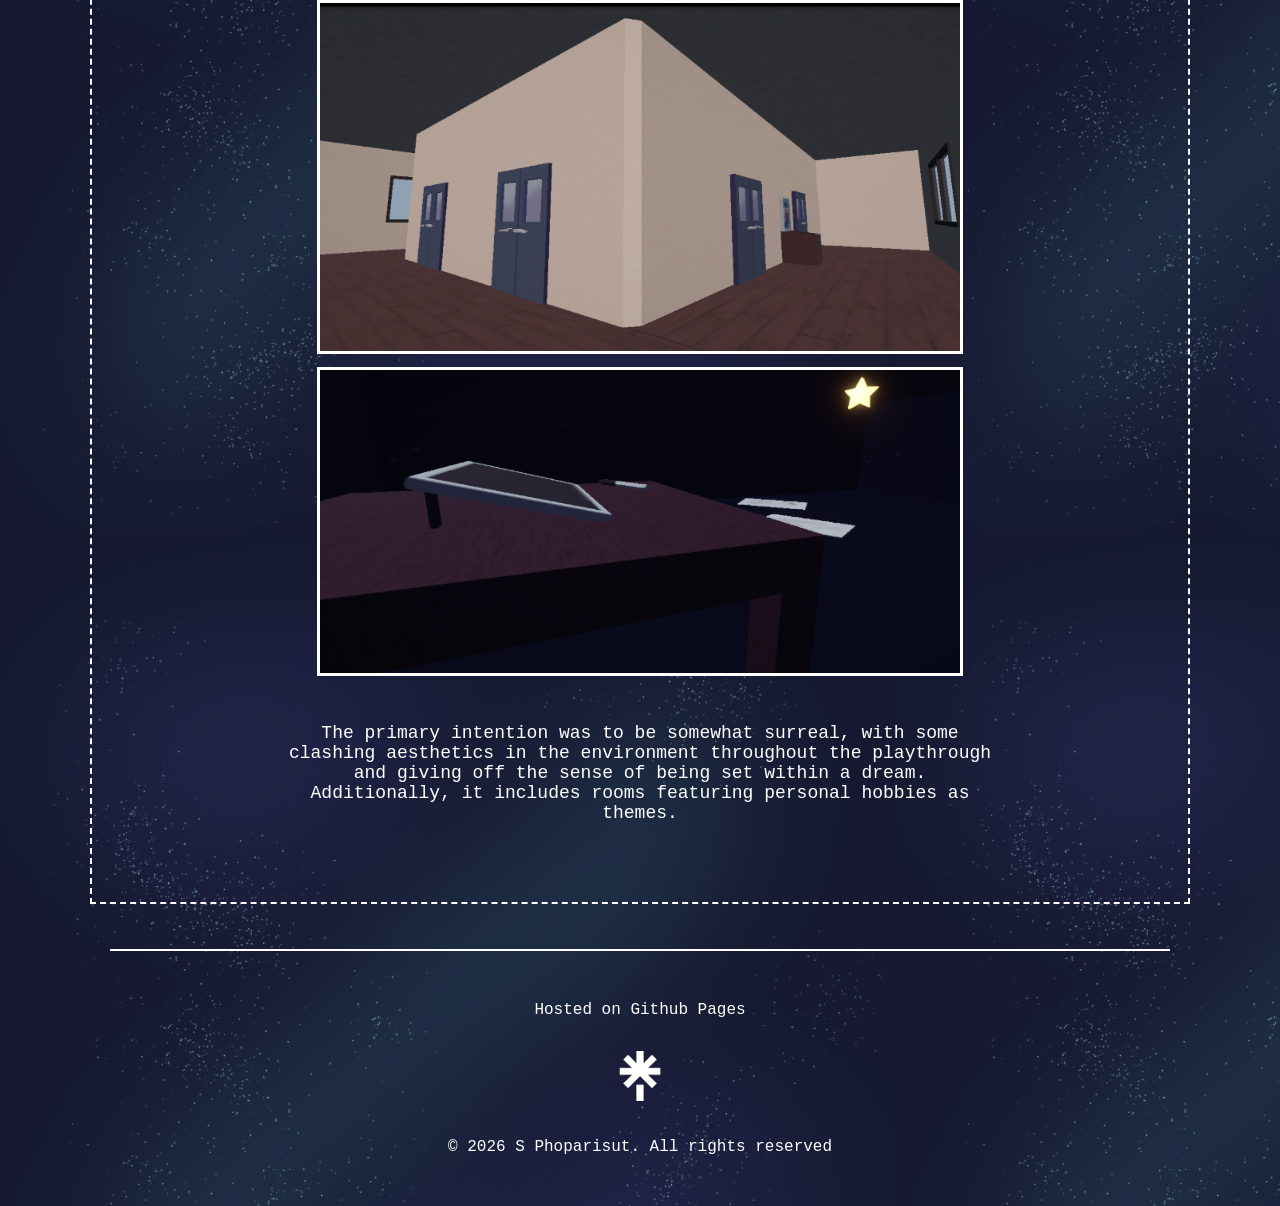
==== commit 6ca5898b: "check" ====
--- a/3d.html
+++ b/3d.html
@@ -19,7 +19,7 @@
         <li><a href="index.html">Home</a></li>
         <li><a href="ui.html">UI Design</a></li>
         <li><a href="3d.html">3D Assets</a></li>
-        <li><a href="https://linktr.ee/sp.nets">Contact</a></li>
+        <li><a href="https://linktr.ee/sp.nets">Linktree</a></li>
       </ul>
     </nav>
   </header>
@@ -39,7 +39,7 @@
       <p>This is a diorama with the main subject being the Japanese youkai, karakasa kozou. This piece features a short animation that makes use of basic rigs, as well as a special effect to give the diorama the effect of a bold, cartoonish outline around the models.</p>
 
       <img src="./images/3dcaption.png" class="homeimg landscape">
-      <p>On top of the model are short captions added to explain the model. The intentions behind the inclusion of each the diorama can be viewed using the link above.</p>
+      <p>Drawing inspiration from old scroll art, the scenery was kept mainly dark and utilised muted colours in order to allow karakasa kozou and its shiny coin to stand out. The intentions behind the inclusion of each part of the diorama can be viewed using the link above.</p>
 
       <img src="./images/3dbun.png" class="homeimg landscape">
 
@@ -49,17 +49,17 @@
       <figure><img src="./images/vemain.png" class="homeimg landscape">
         <figcaption><a href="https://play.unity.com/en/games/dfba09a9-a2c1-4cbd-9737-eb854a62d9e9/webgl-build" class="external">Web Build</a></figcaption>
       </figure>
-      <p>This is a playable Unity project, with all models being made by myself. It is a piece to describe various parts of my personal life.</p>
+      <p>This is a playable Unity project, with all models being made by myself. Following the brief, this project was made to represent more personal troubles in my life.</p>
 
       <img src="./images/vecorner.png" class="homeimg landscape">
       <img src="./images/vetab.png" class="homeimg landscape">
-      <p>The primary intention was to be somewhat surreal, with some clashing aesthetics in the environment throughout the playthrough. It also has some rooms featuring my own personal hobbies as the theme.</p>
+      <p>The primary intention was to be somewhat surreal, with some clashing aesthetics in the environment throughout the playthrough and giving off the sense of being set within a dream. Additionally, it includes rooms featuring personal hobbies as themes.</p>
     </div>
   </main>
 
   <footer>
     <p>Hosted on Github Pages</p>
-    <a href="https://linktr.ee/sp.nets" class="external"><img src="./images/icons/linktree.png" class="ic" width="50"></a>
+    <a href="https://linktr.ee/sp.nets" class="external"><img src="./images/icons/linktree.png" class="ic" id="linktree" width="50"></a>
     <p>© 2026 S Phoparisut. All rights reserved</p>
   </footer>
   </body>
--- a/style.css
+++ b/style.css
@@ -1,5 +1,5 @@
 html {
-  font-family: "Courier-Prime", Courier, monospace;
+  font-family: "Lato", Courier, monospace;
 }
 body {
   background-color:rgb(22, 25, 49);
@@ -18,6 +18,9 @@
   margin: 1rem 7vw 2rem 7vw;
   
 }
+#maincontent {
+  transition: all 0.3s;
+}
 a {
   color:rgb(0, 31, 115)
 }
@@ -91,7 +94,7 @@
   padding: 2%;
 }
 p {
-  font-weight: 600;
+  font-weight: 400;
 }
 .ic {
   padding:0vh 1vh;
@@ -127,11 +130,20 @@
   margin-top: 5vh;
   font-size: 16px;
 }
+#linktree {
+  /* border-radius: 50%; */
+  transition: all 0.2s ease-out;
+}
+#linktree:hover {
+  scale: 1.2;
+  /* rotate: 12deg; */
+}
 .portrait {
-  max-height: 50vh;
+  max-height: 60vh;
 }
 .landscape {
-  width: 70vw;
+  max-width: 50vw;
+  margin-bottom: 0.5rem;
 }
 p {
   padding: 1rem;
@@ -167,10 +179,13 @@
 
 .lightmain {
   background-color: rgb(200, 250, 255);
-  color:black;
+  color:rgb(42, 41, 47);
 }
 .lightmain main {
-  border: 2px dashed rgb(22, 25, 49);
+  border: 2px dashed rgb(14, 30, 154);
+}
+.lightmain a {
+  color: rgb(37, 48, 143);
 }
 .lightmain .homeimg {
   border: 3px solid rgb(22, 25, 49);
@@ -184,7 +199,7 @@
 }
 .lightmain .background {
   mix-blend-mode: multiply;
-  opacity: 75%;
+  opacity: 70%;
 }
 
 #loading {
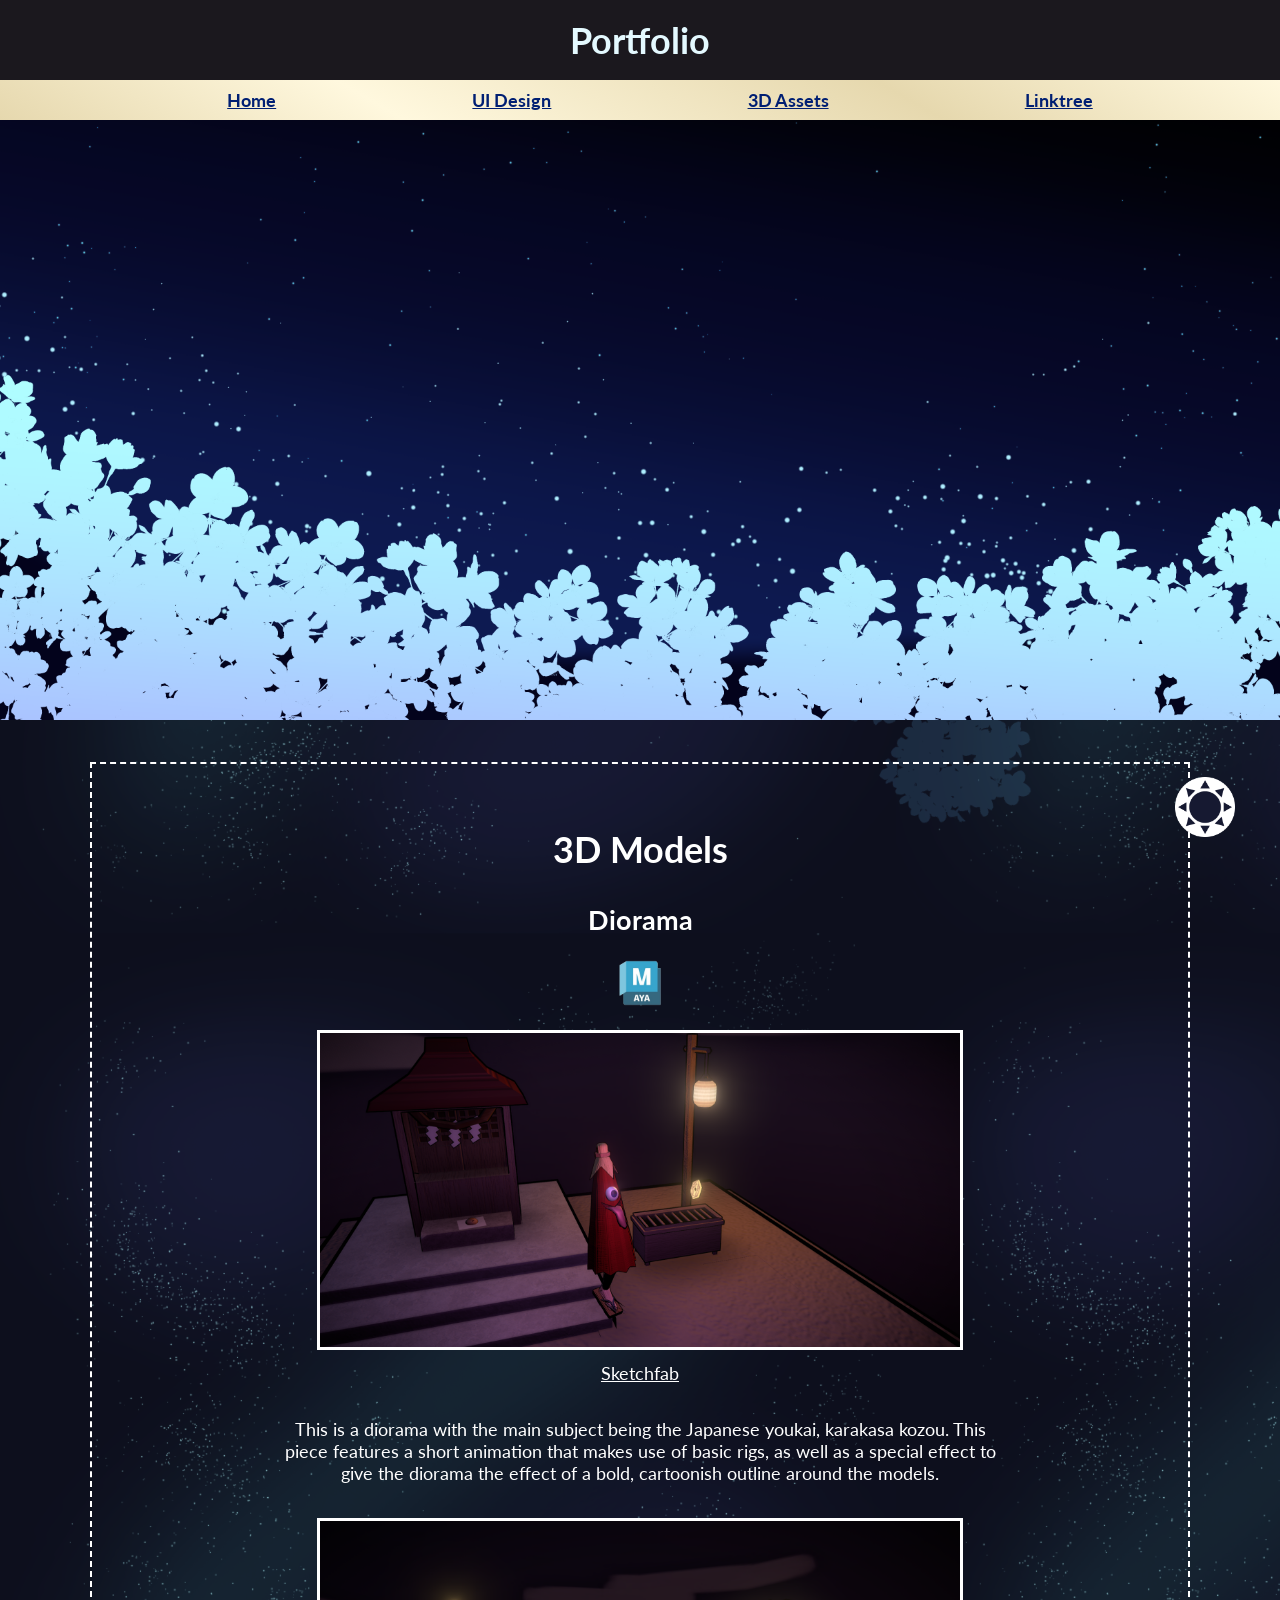
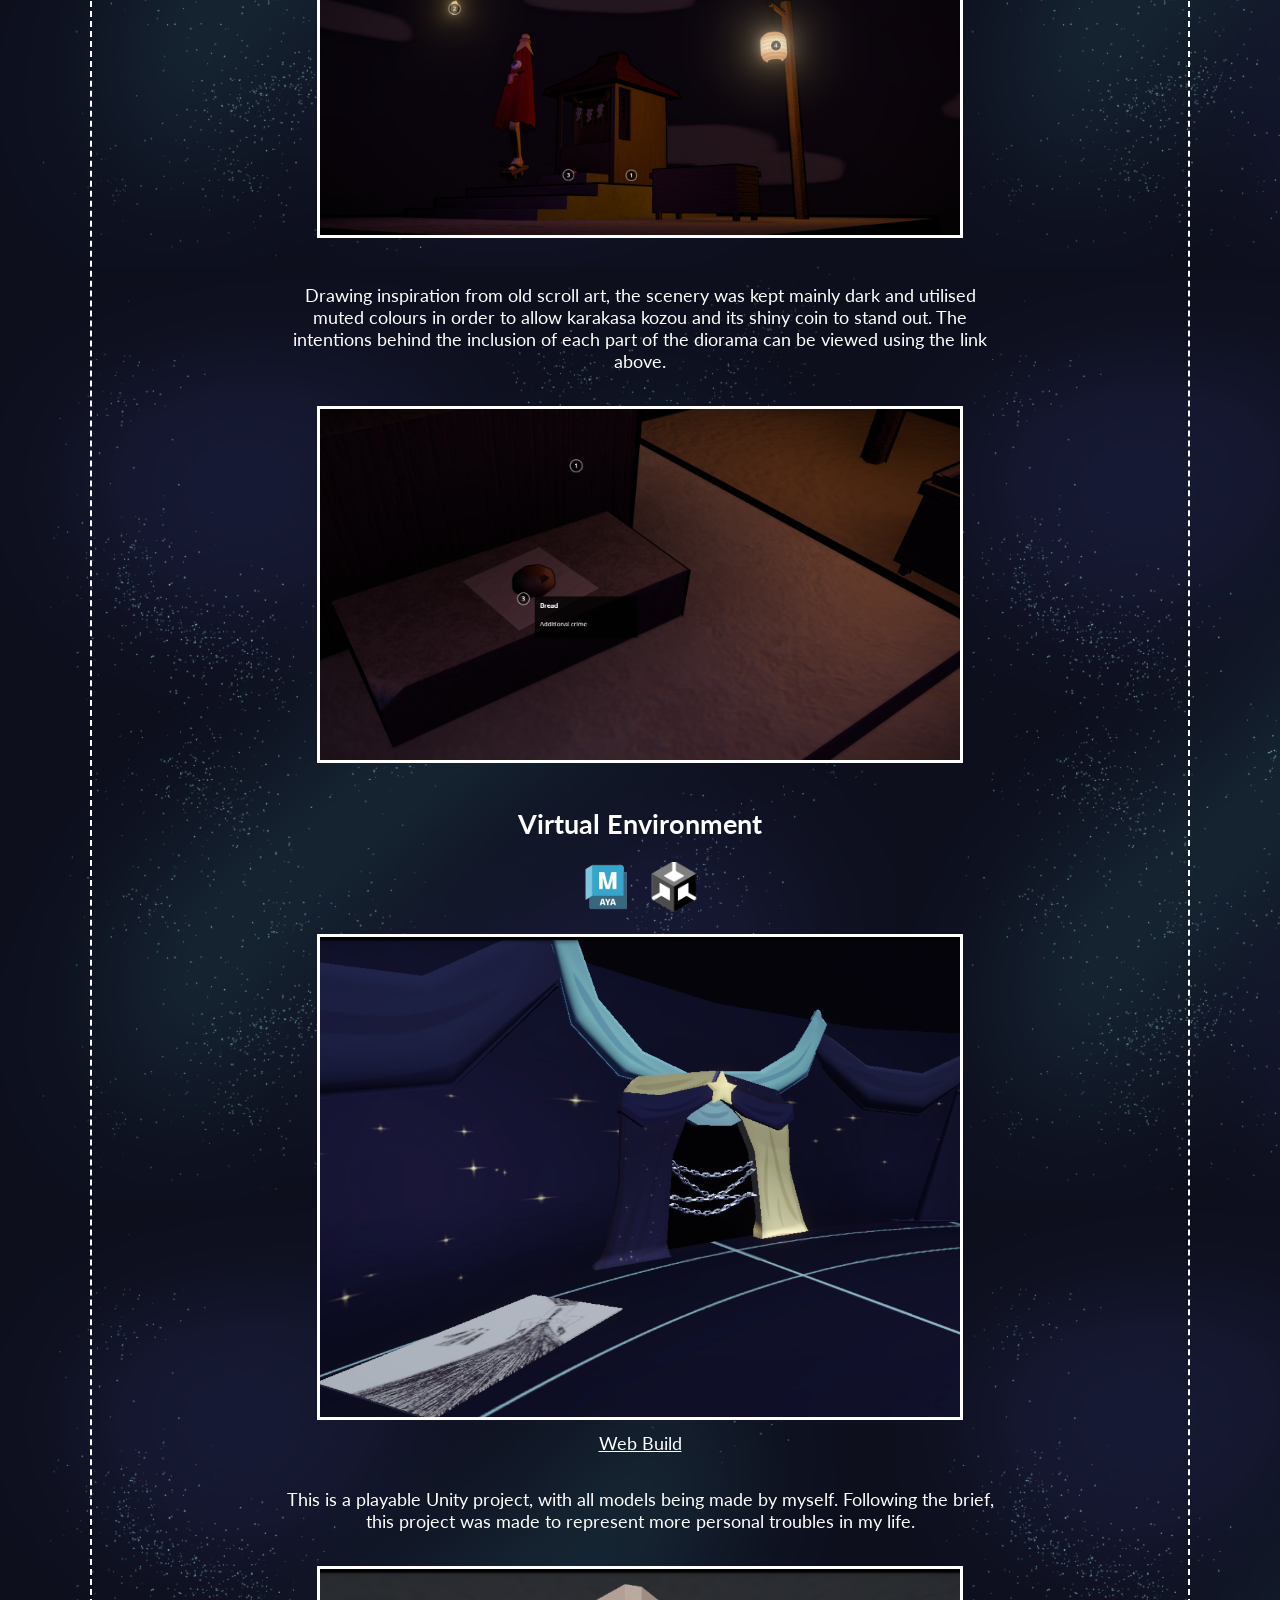
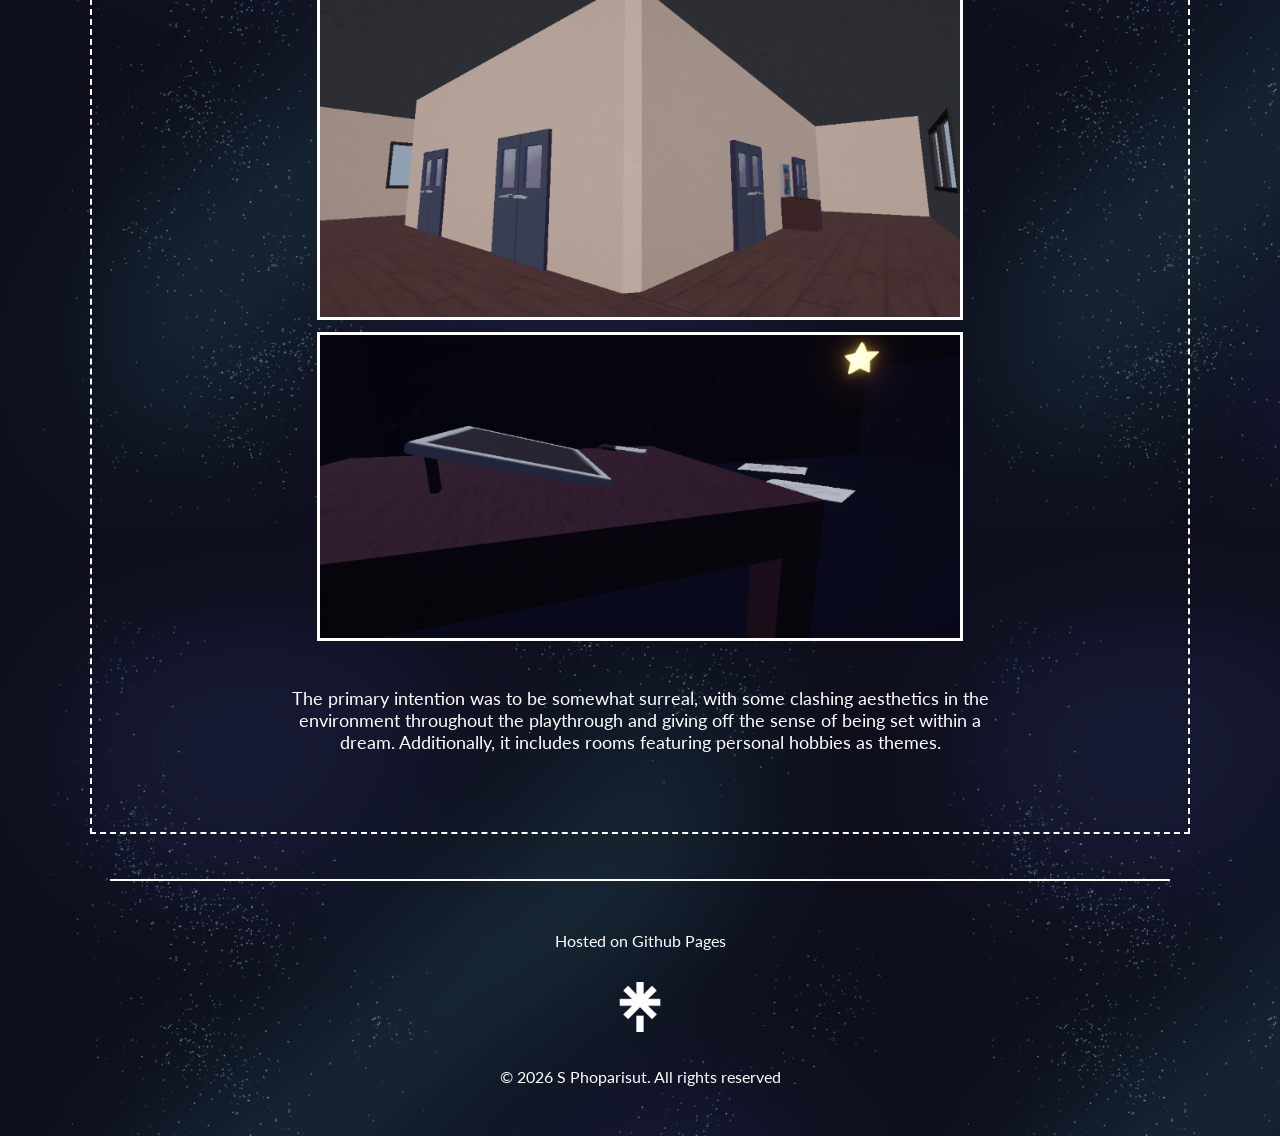
==== commit 4e3d6d54: "fontfix" ====
--- a/3d.html
+++ b/3d.html
@@ -4,9 +4,9 @@
     <meta charset="UTF-8">
     <meta name="viewport" content="width=device-width, initial-scale=1.0">
     <title>Portfolio</title>
-    <link href="style.css" rel="stylesheet" type="text/css" media="all">
-    <link rel="preconnect" href="https://fonts.googleapis.com">
-    <style>@import url('https://fonts.googleapis.com/css2?family=Courier+Prime:ital,wght@0,400;0,700;1,400;1,700&display=swap');</style>
+    <link href="style.css" rel="stylesheet" type="text/css" media="all"><link rel="preconnect" href="https://fonts.googleapis.com">
+<link rel="preconnect" href="https://fonts.gstatic.com" crossorigin>
+<link href="https://fonts.googleapis.com/css2?family=Lato:ital,wght@0,100;0,300;0,400;0,700;0,900;1,100;1,300;1,400;1,700;1,900&display=swap" rel="stylesheet">
     <script src="script.js" defer></script>
   </head>
 
--- a/style.css
+++ b/style.css
@@ -2,7 +2,7 @@
   font-family: "Lato", Courier, monospace;
 }
 body {
-  background-color:rgb(22, 25, 49);
+  background-color:rgb(13, 15, 29);
   color: white;
   font-size: 18px;
   margin: 0;
@@ -16,7 +16,6 @@
   border: 2px dashed white;
   min-width: auto;
   margin: 1rem 7vw 2rem 7vw;
-  
 }
 #maincontent {
   transition: all 0.3s;
@@ -151,7 +150,7 @@
 .background {
   mix-blend-mode: hard-light;
   position: fixed;
-  opacity: 20%;
+  opacity: 15%;
 }
 #background1 {
   margin: auto;
@@ -178,8 +177,9 @@
 }
 
 .lightmain {
-  background-color: rgb(200, 250, 255);
+  background-color: rgb(213, 251, 254);
   color:rgb(42, 41, 47);
+  background-image: none;
 }
 .lightmain main {
   border: 2px dashed rgb(14, 30, 154);
@@ -199,7 +199,7 @@
 }
 .lightmain .background {
   mix-blend-mode: multiply;
-  opacity: 70%;
+  opacity: 60%;
 }
 
 #loading {
@@ -211,4 +211,46 @@
   display: flex;
   align-items: center;
   justify-content: center;
+}
+
+@media (orientation: portrait) {
+  header {
+    height: 10vh;
+  }
+  p {
+    font-size: 16px;
+  }
+  main {
+  border: 2px dashed white;
+  min-width: auto;
+  margin: 0rem 3vw 0rem 3vw;
+  }
+  h1 {
+    margin: 1vh;
+  }
+  li {
+    font-size: 16px;
+  }
+  #gallery {
+  display: block;
+  text-align: center;
+  align-items: center;
+  }
+  .homeimg {
+  align-self: center;
+  border: 3px solid white;
+  max-width: 85%;
+  margin: 2px;
+  }
+  .contents p {
+  margin-left: 5vw;
+  margin-right: 5vw;
+  }
+  #headerimg {
+  margin: auto;
+  height: 80vh;
+  object-fit: cover;
+  overflow: hidden;
+  right: 0;
+  }
 }
